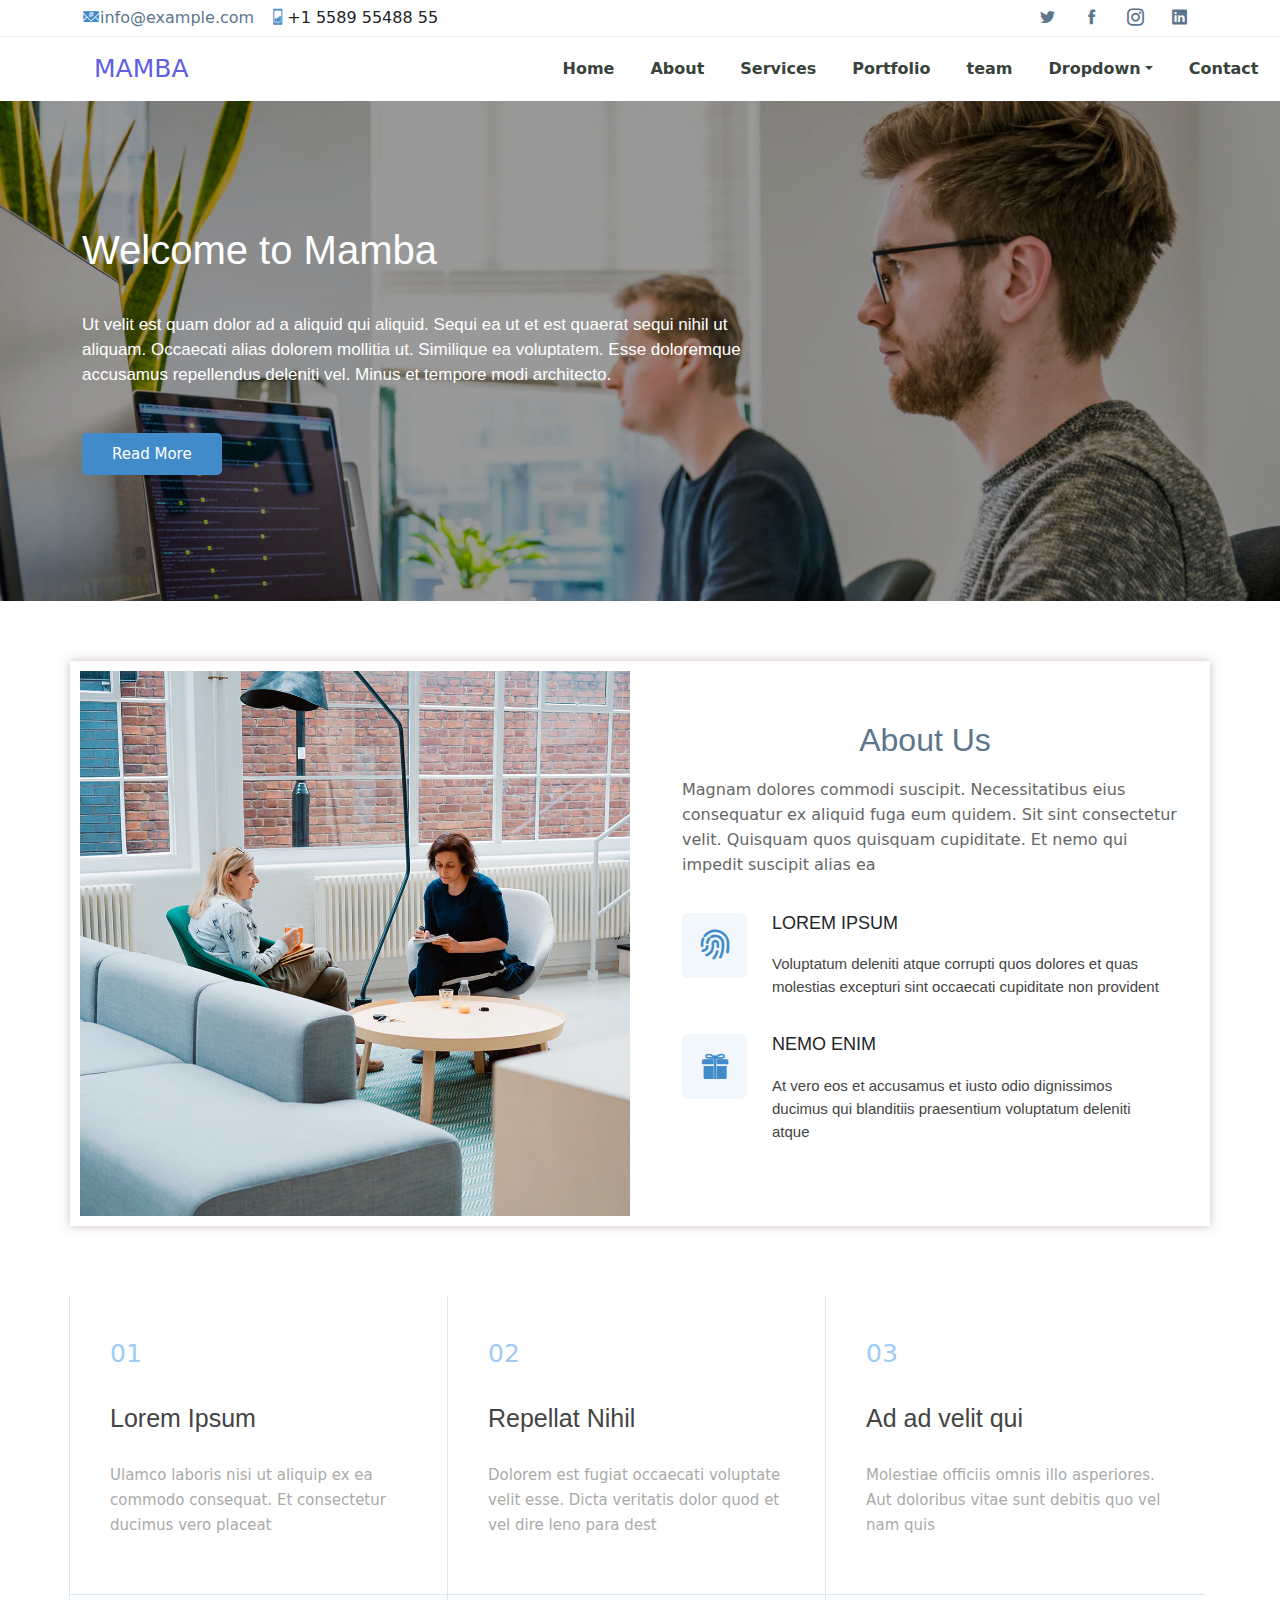
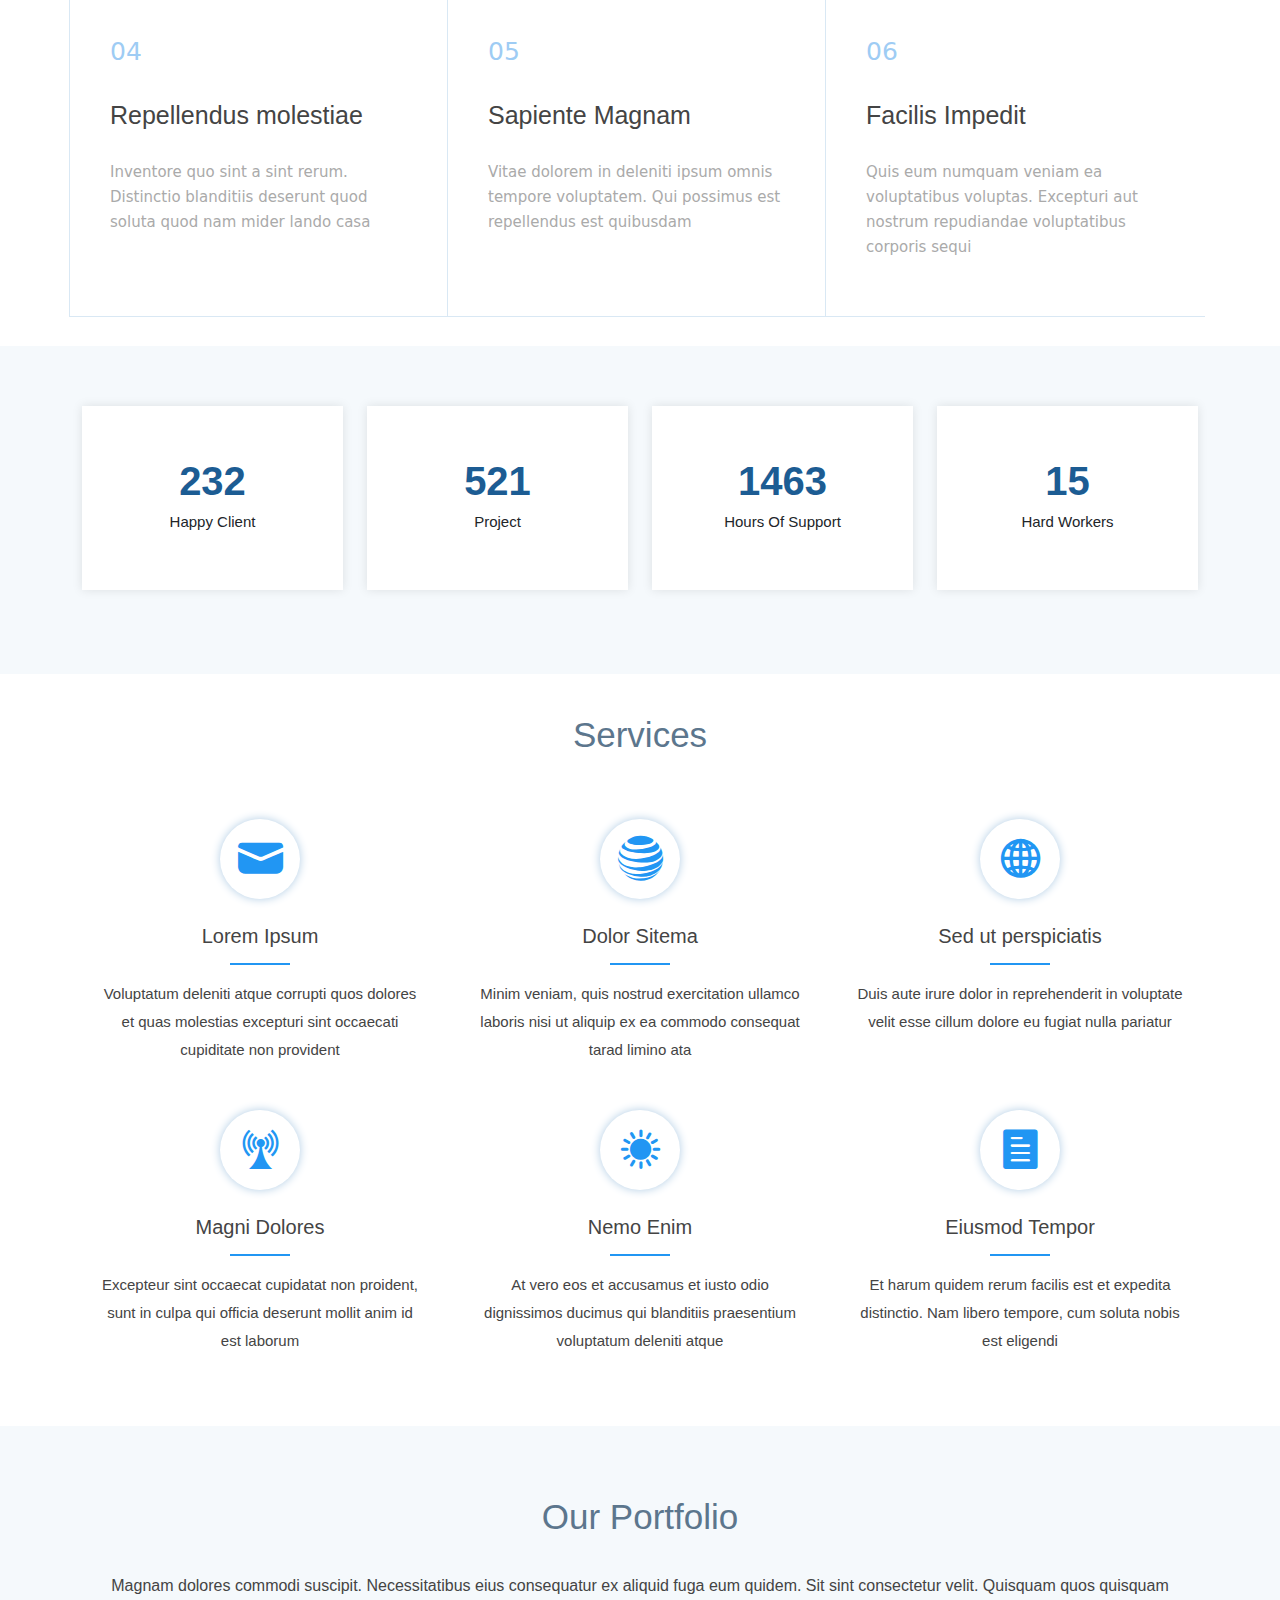
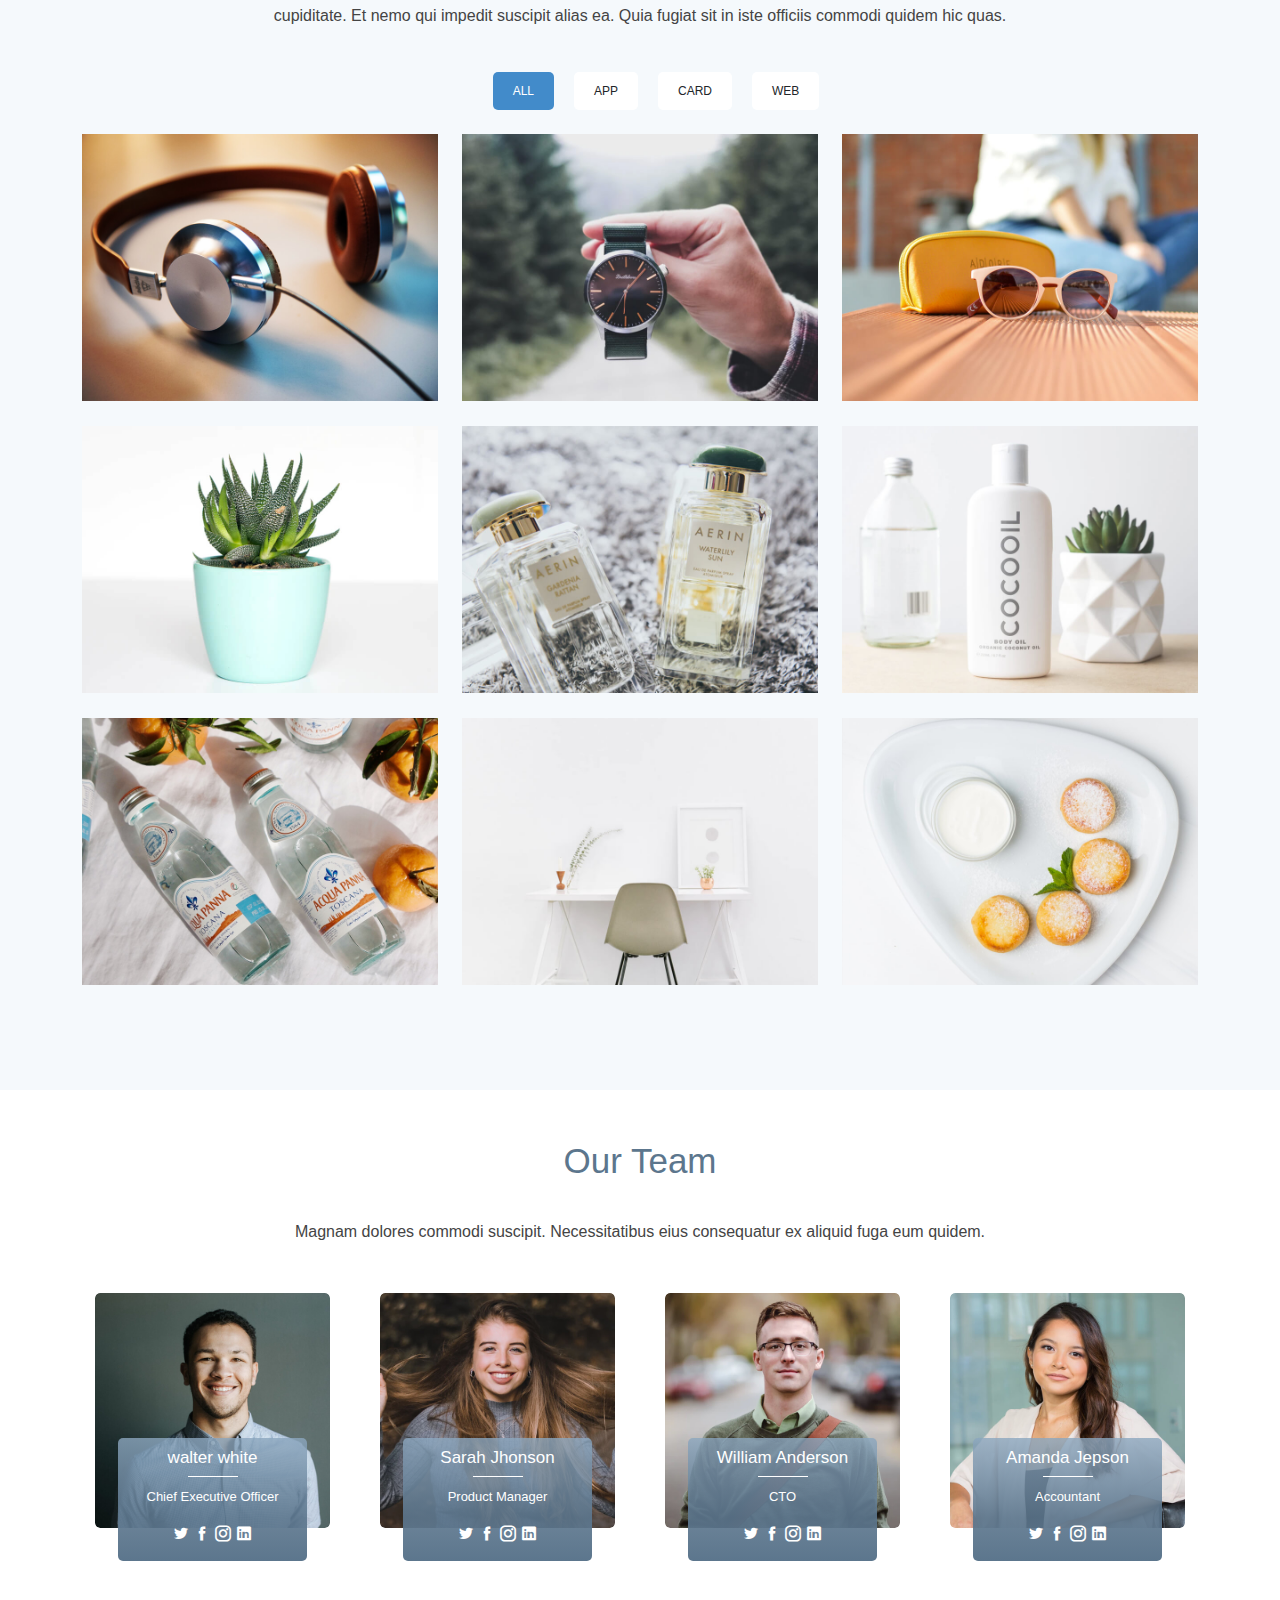
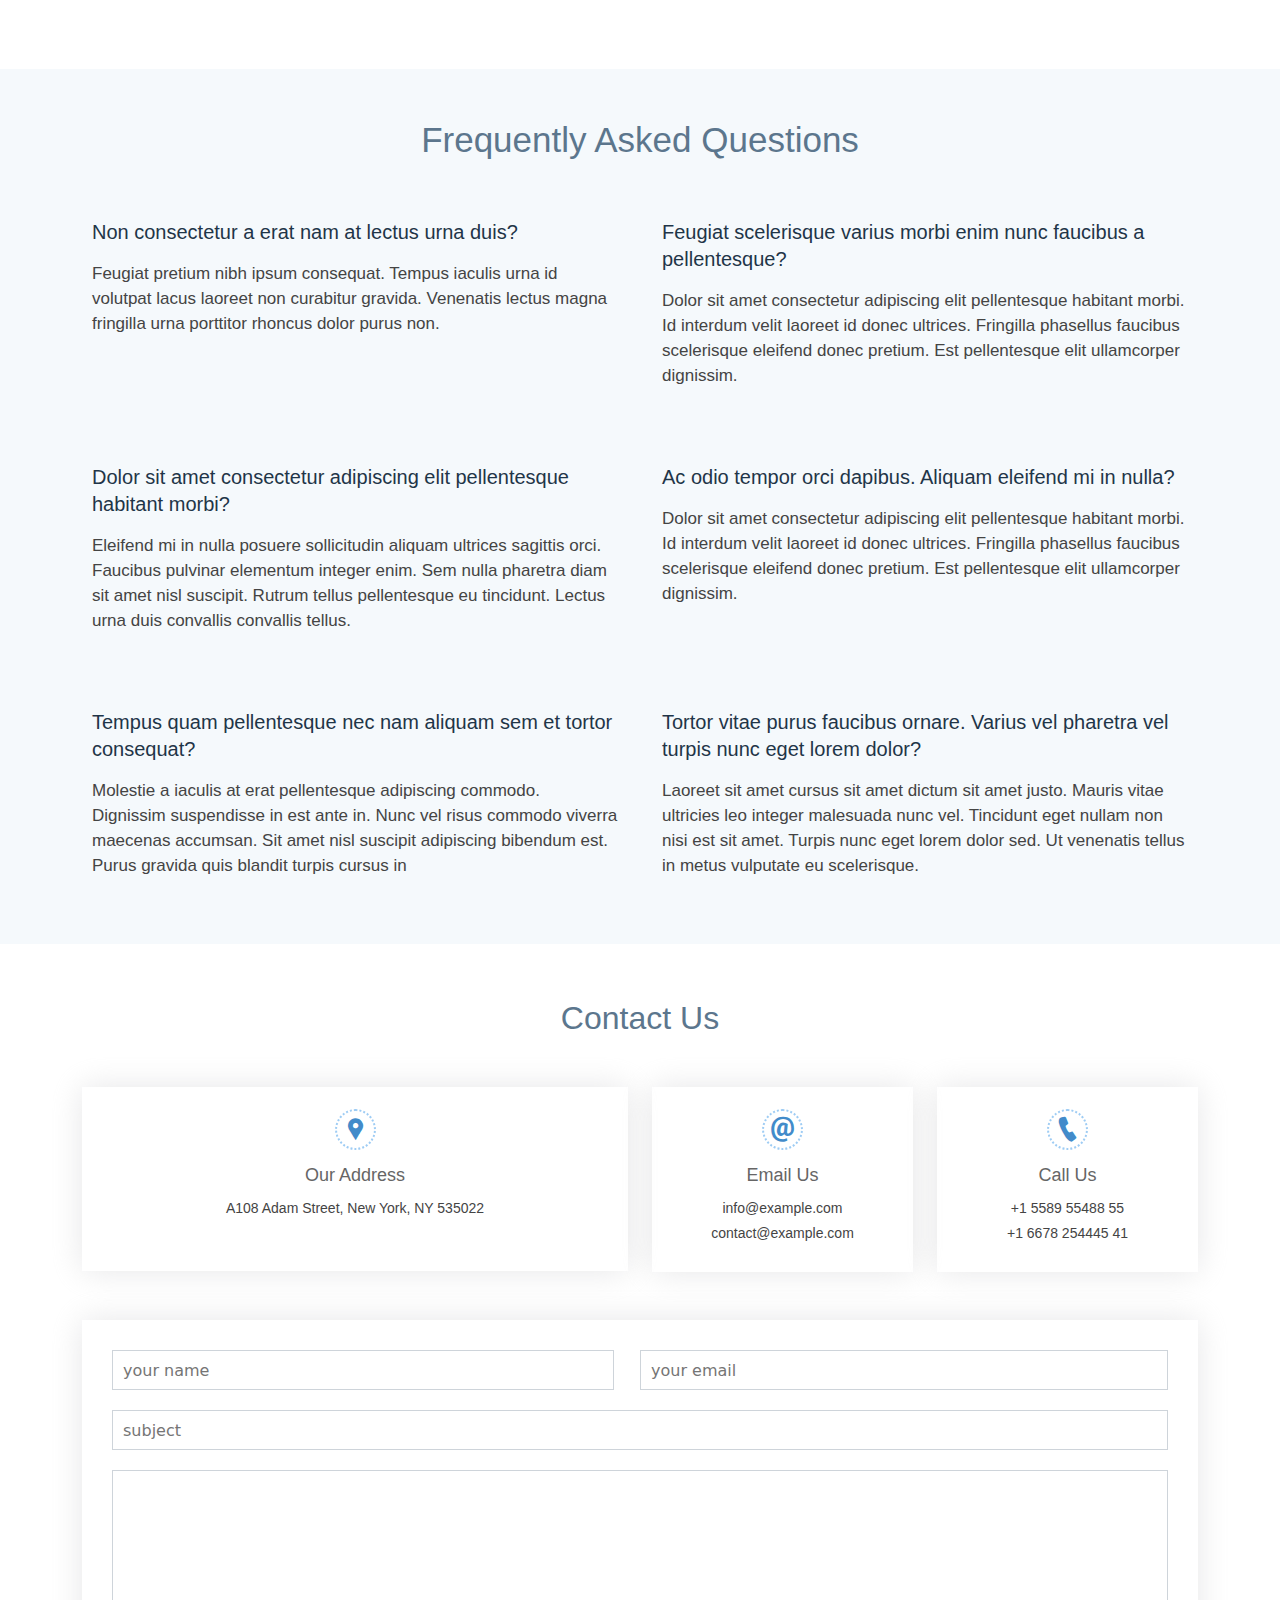
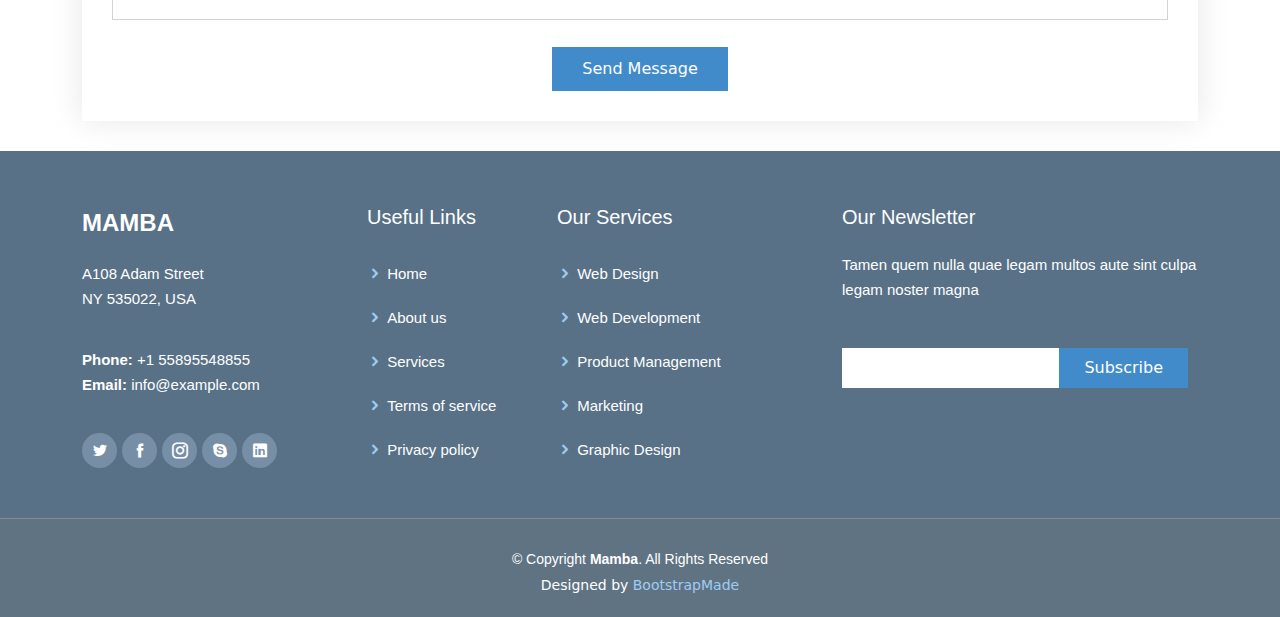
==== docs/index.html @ 55a41b71 "mamba webpage full responsive" ====
<!DOCTYPE html>
<html lang="en">
<head>
    <meta charset="UTF-8">
    <meta http-equiv="X-UA-Compatible" content="IE=edge">
    <meta name="viewport" content="width=device-width, initial-scale=1.0">
    <title>MAMBA</title>
    <link rel="stylesheet" href="css/bootstrap.min.css">
    <link rel="stylesheet" href="css/icofont.min.css">
    <link rel="stylesheet" href="css/main.css">
    <link rel="stylesheet" href="css/responsive.css">
</head>
<body>
    <!--quick-contact starts-->

<section class="quick-contact">
<div class="container">
    <div class="flex-quick-contact">
        <div class="mail-phone">
            <i class="icofont-email"></i><a href="#"> info@example.com
            </a>
            <i class="icofont-stock-mobile"></i><span>+1 5589 55488 55</span>
        </div>
        <div class="socia-contact d-none d-md-block">
            <a href="#"><i class="icofont-twitter"></i></a> 
            <a href="#"><i class="icofont-facebook"></i></a> 
            <a href="#"><i class="icofont-instagram"></i></a> 
            <a href="#"><i class="icofont-linkedin"></i></a> 
        </div>
    </div>
</div>
</section>
<!-- <section class="manu-bar">
    <div class="container">
    <div class="flex-quick-access">
            <h2>MAMBA</h2>
            <div class="quick-access-manu">
                <ul class="manu-nav">
                    <li><a href="#">Home</a></li>
                    <li><a href="#">About</a></li>
                    <li><a href="#">Services</a></li>
                    <li><a href="#">Portfolio</a></li>
                    <li><a href="#">Team</a></li>
                    <li class="dropdown"><a href="#"><span>Drop Down</span><i class="icofont-simple-down"></i></a>
                        <ul class="drop-nav">
                            <li><a href="#">Drop Down</a></li>
                            <li><a href="#">Drop Down</a></li>
                            <li><a href="#">Drop Down</a></li>
                            <li><a href="#">Drop Down</a></li>
                            <li><a href="#">Drop Down</a></li>
                        </ul>
                    </li>
                    <li><a href="#">Contact</a></li>
                </ul>
            </div>
    </div>
    </div>
    </section> -->

    <div class="quick-access">
        <div class="container">
            <nav class="navbar navbar-expand-lg navbar-light bg-white p-0">
            <div class="container-fluid logo pt-2 pb-2">
              <a class="navbar-brand active " href="#">MAMBA</a>
              <button class="navbar-toggler p-0" type="button" data-bs-toggle="collapse" data-bs-target="#navbarSupportedContent" aria-controls="navbarSupportedContent" aria-expanded="false" aria-label="Toggle navigation">
                <span class="navbar-toggler-icon"></span>
              </button>
              <div class="collapse navbar-collapse manu-list" id="navbarSupportedContent">
                <ul class="navbar-nav me-auto mb-2 mb-lg-0">
                  <li class="nav-item">
                    <a class="nav-link first" href="#">Home</a>
                  </li>
                  <li class="nav-item">
                    <a class="nav-link" href="#">About</a>
                  </li>
                  <li class="nav-item">
                    <a class="nav-link" href="#">Services</a>
                  </li>
                  <li class="nav-item">
                    <a class="nav-link" href="#">Portfolio</a>
                  </li>
                  <li class="nav-item">
                    <a class="nav-link" href="#">team</a>
                  </li>
                  <li class="nav-item dropdown drpdown"><a class="nav-link dropdown-toggle" href="#">Dropdown</a>
                    <ul class="droplink">
                      <li><a href="#">Dropdown 1</a></li>
                      <li><a href="#">Deep Dropdown</a></li>
                      <li><a href="#">Dropdown 2</a></li>
                      <li><a href="#">Dropdown 3</a></li>
                      <li><a href="#">Dropdown 4</a></li>
                    </ul>
                  </li>
                  <li class="nav-item">
                    <a class="nav-link" href="#">Contact</a>
                  </li>
                </ul>
              </div>
            </div>
          </nav>
        </div>
    </div>


    <!--quick-acess ends-->
    <!--banner starts-->

    <section class="banner">
        
            <div class="flex-banner">
                <div class="container">
                <div class="banner-details">
                    <h1>Welcome to Mamba</h1>
                    <p>Ut velit est quam dolor ad a aliquid qui aliquid. Sequi ea ut et est quaerat sequi nihil ut <br>aliquam. Occaecati alias dolorem mollitia ut. Similique ea voluptatem. Esse doloremque<br> accusamus repellendus deleniti vel. Minus et tempore modi architecto.</p>
                    <button><a href="#"></a>Read More</button>
                </div>
                
        </div>
        </div>
    </section>

    <!--banner ends-->
    <!--about-section starts-->
    <section class="about-section">
        <div class="container">
            <div class="row flex-about-section">
                <div class="col-lg-6 col-md-12 about-section-image">
                    <img class="aboutimage" src="images/about/about.jpg" alt="aboutimage">
                </div>
                <div class="col-lg-6 col-md-12 about-section-text">
                    <div class="about-text-title">
                        <h2>About Us</h2>
                        <p>Magnam dolores commodi suscipit. Necessitatibus eius consequatur ex aliquid fuga eum quidem. Sit sint consectetur velit. Quisquam quos quisquam cupiditate. Et nemo qui impedit suscipit alias ea</p>
                    </div>
                    <div class="about-list">
                       
                            <div class="about-icon">
                                <i class="icofont-finger-print"></i>
                            </div>
                        
                            <div class="about-text">
                               <h3>LOREM IPSUM</h3>
                               <p>Voluptatum deleniti atque corrupti quos dolores et quas molestias excepturi sint occaecati cupiditate non provident</p>   
                            </div>
                    </div>
                    <div class="about-list mb-5">
                        
                            <div class="about-icon">
                                <i class="icofont-gift"></i>
                            </div>  
                        
                        <div class="about-text">
                            <h3>NEMO ENIM</h3>
                            <p>At vero eos et accusamus et iusto odio dignissimos ducimus qui blanditiis praesentium voluptatum deleniti atque</p> 
                        </div>
                    </div>
                </div>
            </div>
        </div>
    </section>
    

    <!--about-section ends-->
    <!--features starts-->
    <section class="features">
        <div class="container">
            <div class="flex-features">
                <div class="row features-list-a">
                    <div class="col-lg-4 col-md-6 features-list">
                        <span>01</span>
                        <h3>Lorem Ipsum</h3>
                        <p class="features-para">Ulamco laboris nisi ut aliquip ex ea commodo consequat. Et consectetur ducimus vero placeat</p>
                    </div>
                    <div class="col-lg-4 col-md-6 features-list">
                        <span>02</span>
                        <h3>Repellat Nihil</h3>
                        <p class="features-para">Dolorem est fugiat occaecati voluptate velit esse. Dicta veritatis dolor quod et vel dire leno para dest</p>
                    </div>
                    <div class="col-lg-4 col-md-6 features-list">
                        <span>03</span>
                        <h3>Ad ad velit qui</h3>
                        <p class="features-para">Molestiae officiis omnis illo asperiores. Aut doloribus vitae sunt debitis quo vel nam quis</p>
                    </div>
                    <div class="col-lg-4 col-md-6 features-list">
                        <span>04</span>
                        <h3>Repellendus molestiae</h3>
                        <p class="features-para">Inventore quo sint a sint rerum. Distinctio blanditiis deserunt quod soluta quod nam mider lando casa</div>
                    <div class="col-lg-4 col-md-6 features-list">
                        <span>05</span>
                        <h3>Sapiente Magnam</h3>
                        <p class="features-para">Vitae dolorem in deleniti ipsum omnis tempore voluptatem. Qui possimus est repellendus est quibusdam</div>
                    <div class="col-lg-4 col-md-6 features-list">
                        <span>06</span>
                        <h3>Facilis Impedit</h3>
                        <p class="features-para">Quis eum numquam veniam ea voluptatibus voluptas. Excepturi aut nostrum repudiandae voluptatibus corporis sequi</div>
                </div>
                
                
            </div>
        </div>
    </section>
    

    <!--features ends-->
    <!--clients starts-->

    <section class="clients">
        <div class="container">
            <div class="row flex-clients">
                <div class="col-lg-3 col-md-6 mb-4 clients-list">
                    <div class="client-list1">
                        <span>232</span>
                        <p>happy client</p>
                    </div> 
                </div>
                <div class="col-lg-3 col-md-6 mb-4 clients-list">
                    <div class="client-list1">
                        <span>521</span>
                        <p>project</p>
                    </div> 
                </div>
                <div class="col-lg-3 col-md-6 mb-4 clients-list">
                    <div class="client-list1">
                        <span>1463</span>
                        <p>hours of support</p>
                    </div> 
                </div>
                <div class="col-lg-3 col-md-6 mb-4 clients-list">
                    <div class="client-list1">
                        <span>15</span>
                        <p>hard workers</p>
                    </div> 
                </div>   
            </div>
        </div>
    </section>

    <!--clients ends-->
    <!--services starts-->

    <section class="services">
        <div class="container">
            <h2>Services</h2>
                <div class="row services-sec">
                    <div class="col-lg-4 col-md-6 services-box">
                        <div class="services-content">
                            <div class="serivice-icon">
                                <i class="icofont-ui-message"></i>
                            </div>
                            <div class="serivice-text">
                                <h4>Lorem Ipsum</h4>
                                <div class="text-ul"></div>
                                <p>Voluptatum deleniti atque corrupti quos dolores et quas molestias excepturi sint occaecati cupiditate non provident</p>
                            </div>
                        </div>
                    </div>
                    <div class="col-lg-4 col-md-6 services-box">
                        <div class="services-content">
                            <div class="serivice-icon">
                                <i class="icofont-brand-att"></i>
                            </div>
                            <div class="serivice-text">
                                <h4>Dolor Sitema</h4>
                                <div class="text-ul"></div>
                                <p>Minim veniam, quis nostrud exercitation ullamco laboris nisi ut aliquip ex ea commodo consequat tarad limino ata</p>
                            </div>
                        </div>
                    </div>
                    <div class="col-lg-4 col-md-6 services-box">
                        <div class="services-content">
                            <div class="serivice-icon">
                                <i class="icofont-globe"></i>
                            </div>
                            <div class="serivice-text">
                                <h4>Sed ut perspiciatis</h4>
                                <div class="text-ul"></div>
                                <p>Duis aute irure dolor in reprehenderit in voluptate velit esse cillum dolore eu fugiat nulla pariatur</p>
                            </div>
                        </div>
                    </div>
                    <div class="col-lg-4 col-md-6 services-box">
                        <div class="services-content">
                            <div class="serivice-icon">
                                <i class="icofont-network-tower"></i>
                            </div>
                            <div class="serivice-text">
                                <h4>Magni Dolores</h4>
                                <div class="text-ul"></div>
                                <p>Excepteur sint occaecat cupidatat non proident, sunt in culpa qui officia deserunt mollit anim id est laborum</p>
                            </div>
                        </div>
                    </div>
                    <div class="col-lg-4 col-md-6 services-box">
                        <div class="services-content">
                            <div class="serivice-icon">
                                <i class="icofont-sun-alt"></i>
                            </div>
                            <div class="serivice-text">
                                <h4>Nemo Enim</h4>
                                <div class="text-ul"></div>
                                <p>At vero eos et accusamus et iusto odio dignissimos ducimus qui blanditiis praesentium voluptatum deleniti atque</p>
                            </div>
                        </div>
                    </div>
                    <div class="col-lg-4 col-md-6 services-box">
                        <div class="services-content">
                            <div class="serivice-icon">
                                <i class="icofont-page"></i>
                            </div>
                            <div class="serivice-text">
                                <h4>Eiusmod Tempor</h4>
                                <div class="text-ul"></div>
                                <p>Et harum quidem rerum facilis est et expedita distinctio. Nam libero tempore, cum soluta nobis est eligendi</p>
                            </div>
                        </div>
                    </div>
                </div>
            
        </div>
    </section>

    <!--services ends-->
    <!--portfolio starts-->

    <section class="portfolio">
        <div class="container">
            <div class="portfolio-title">
                <h2>Our Portfolio</h2>
                <p>Magnam dolores commodi suscipit. Necessitatibus eius consequatur ex aliquid fuga eum quidem. Sit sint consectetur velit. Quisquam quos quisquam cupiditate. Et nemo qui impedit suscipit alias ea. Quia fugiat sit in iste officiis commodi quidem hic quas.</p>
            </div>
            <div class="portfolio-botton mb-4">
                <ul>
                    <li class="portfolio-all"><a href="">ALL</a></li>
                    <li>APP</li>
                    <li>CARD</li>
                    <li>WEB</li>
                </ul>
            </div>
            <div class="row flex-portfolio">
                <div class="col-lg-4 col-md-6 portfolio-box">
                    <div class="portfolio-content">
                        <img src="images/portfolio/portfolio-1.jpg" alt="portfolio-image">
                        <div class="portfolio-text">
                            <div class="portfolio-first-text">
                                <h4>app</h4>
                                <p>APP</p>
                            <div class="portfolio-link">
                                <a class="portfolio-icon-1" href="#"><i class="icofont-plus"></i></a>
                                <a class="portfolio-icon-2" href="#"><i class="icofont-link"></i></a>
                            </div>
                            </div>
                            
                        </div>
                    </div>
                    
                </div>
                <div class="col-lg-4 col-md-6 portfolio-box">
                    <div class="portfolio-content">
                        <img src="images/portfolio/portfolio-2.jpg" alt="portfolio-image">
                        <div class="portfolio-text">
                            <div class="portfolio-first-text">
                                <h4>web 3</h4>
                            <p>WEB</p>
                            <div class="portfolio-link">
                                <a href="#"><i class="icofont-plus"></i></a>
                                <a href="#"><i class="icofont-link"></i></a>
                            </div>
                            </div>
                            
                        </div>
                    </div>
                    
                </div>
                <div class="col-lg-4 col-md-6 portfolio-box">
                    <div class="portfolio-content">
                        <img src="images/portfolio/portfolio-3.jpg" alt="portfolio-image">
                        <div class="portfolio-text">
                            <div class="portfolio-first-text">
                                <h4>app 2</h4>
                            <p>APP</p>
                            <div class="portfolio-link">
                                <a href="#"><i class="icofont-plus"></i></a>
                                <a href="#"><i class="icofont-link"></i></a>
                            </div>
                            </div>
                            
                        </div>
                    </div>
                    
                </div>
                <div class="col-lg-4 col-md-6 portfolio-box">
                    <div class="portfolio-content">
                        <img src="images/portfolio/portfolio-4.jpg" alt="portfolio-image">
                        <div class="portfolio-text">
                            <div class="portfolio-first-text">
                                <h4>card 2</h4>
                            <p>CART</p>
                            <div class="portfolio-link">
                                <a href="#"><i class="icofont-plus"></i></a>
                                <a href="#"><i class="icofont-link"></i></a>
                            </div>
                            </div>
                            
                        </div>
                    </div>
                    
                </div>
                <div class="col-lg-4 col-md-6 portfolio-box">
                    <div class="portfolio-content">
                        <img src="images/portfolio/portfolio-5.jpg" alt="portfolio-image">
                        <div class="portfolio-text">
                            <div class="portfolio-first-text">
                                <h4>web 2</h4>
                            <p>WEB</p>
                            <div class="portfolio-link">
                                <a href="#"><i class="icofont-plus"></i></a>
                                <a href="#"><i class="icofont-link"></i></a>
                            </div>
                            </div>
                            
                        </div>
                    </div>
                    
                </div><div class="col-lg-4 col-md-6 portfolio-box">
                    <div class="portfolio-content">
                        <img src="images/portfolio/portfolio-6.jpg" alt="portfolio-image">
                        <div class="portfolio-text">
                            <div class="portfolio-first-text">
                                <h4>app 3</h4>
                            <p>APP</p>
                            <div class="portfolio-link">
                                <a href="#"><i class="icofont-plus"></i></a>
                                <a href="#"><i class="icofont-link"></i></a>
                            </div>
                            </div>
                            
                        </div>
                    </div>
                    
                </div>
                <div class="col-lg-4 col-md-6 portfolio-box">
                    <div class="portfolio-content">
                        <img src="images/portfolio/portfolio-7.jpg" alt="portfolio-image">
                        <div class="portfolio-text">
                            <div class="portfolio-first-text">
                                <h4>card 1</h4>
                            <p>CARD</p>
                            <div class="portfolio-link">
                                <a href="#"><i class="icofont-plus"></i></a>
                                <a href="#"><i class="icofont-link"></i></a>
                            </div>
                            </div>
                            
                        </div>
                    </div>
                    
                </div>
                <div class="col-lg-4 col-md-6 portfolio-box">
                    <div class="portfolio-content">
                        <img src="images/portfolio/portfolio-8.jpg" alt="portfolio-image">
                        <div class="portfolio-text">
                            <div class="portfolio-first-text">
                                <h4>card 3</h4>
                            <p>CARD</p>
                            <div class="portfolio-link">
                                <a href="#"><i class="icofont-plus"></i></a>
                                <a href="#"><i class="icofont-link"></i></a>
                            </div>
                            </div>
                            
                        </div>
                    </div>
                    
                </div>
                <div class="col-lg-4 col-md-6 portfolio-box">
                    <div class="portfolio-content">
                        <img src="images/portfolio/portfolio-9.jpg" alt="portfolio-image">
                        <div class="portfolio-text">
                            <div class="portfolio-first-text">
                                <h4>web 3</h4>
                            <p>web</p>
                            <div class="portfolio-link">
                                <a href="#"><i class="icofont-plus"></i></a>
                                <a href="#"><i class="icofont-link"></i></a>
                            </div>
                            </div>
                            
                        </div>
                    </div>
                    
                </div>
                
            </div>
            
        </div>
    </section>

    <!--portfolio ends-->
    <!--profile's starts-->

    <section class="profile's">
        <div class="container">
            <div class="profile-title">
                <h2>Our Team</h2>
                <p>Magnam dolores commodi suscipit. Necessitatibus eius consequatur ex aliquid fuga eum quidem.</p>
            </div>
            <div class="row flex-profile">
               
                <div class="col-lg-3 col-md-6 mb-5">
                    <div class="profile-sec">
                        <div class="profile-pic">
                            <img src="images/team/team-1.jpg" alt="profile" class="team-profile">
                        </div>
                        <div class="profile-bio">
                            <h4>walter white</h4>
                            <div class="name-ul"></div>
                            <p>Chief Executive Officer</p>
                            <div class="profile-icon">
                                <a href="#"><i class="icofont-twitter"></i></a> 
                                <a href="#"><i class="icofont-facebook"></i></a> 
                                <a href="#"><i class="icofont-instagram"></i></a> 
                                <a href="#"><i class="icofont-linkedin"></i></a> 
                            </div>
                        </div>
                    </div>
                </div>
                <div class="col-lg-3 col-md-6 mb-5">
                    <div class="profile-sec">
                        <div class="profile-pic">
                            <img src="images/team/team-2.jpg" alt="profile" class="team-profile">
                        </div>
                        <div class="profile-bio">
                            <h4>Sarah Jhonson</h4>
                            <div class="name-ul"></div>
                            <p>Product Manager</p>
                            <div class="profile-icon">
                                <a href="#"><i class="icofont-twitter"></i></a> 
                                <a href="#"><i class="icofont-facebook"></i></a> 
                                <a href="#"><i class="icofont-instagram"></i></a> 
                                <a href="#"><i class="icofont-linkedin"></i></a> 
                            </div>
                        </div>
                    </div>
                </div>
                <div class="col-lg-3 col-md-6 mb-5">
                    <div class="profile-sec">
                        <div class="profile-pic">
                            <img src="images/team/team-3.jpg" alt="profile" class="team-profile">
                        </div>
                        <div class="profile-bio">
                            <h4>William Anderson</h4>
                            <div class="name-ul"></div>
                            <p>CTO</p>
                            <div class="profile-icon">
                                <a href="#"><i class="icofont-twitter"></i></a> 
                                <a href="#"><i class="icofont-facebook"></i></a> 
                                <a href="#"><i class="icofont-instagram"></i></a> 
                                <a href="#"><i class="icofont-linkedin"></i></a> 
                            </div>
                        </div>
                    </div>
                </div>
                <div class="col-lg-3 col-md-6 mb-5">
                    <div class="profile-sec">
                        <div class="profile-pic">
                            <img src="images/team/team-4.jpg" alt="profile" class="team-profile">
                        </div>
                        <div class="profile-bio">
                            <h4>Amanda Jepson</h4>
                            <div class="name-ul"></div>
                            <p>Accountant</p>
                            <div class="profile-icon">
                                <a href="#"><i class="icofont-twitter"></i></a> 
                                <a href="#"><i class="icofont-facebook"></i></a> 
                                <a href="#"><i class="icofont-instagram"></i></a> 
                                <a href="#"><i class="icofont-linkedin"></i></a> 
                            </div>
                        </div>
                    </div>
                </div>
            </div>
        </div>
    </section>

    <!--profile's ends-->
    <!--faq's starts-->

    <section class="faq-section">
        <div class="container">
                <div class="faq-title">
                    <h2>Frequently Asked Questions</h2>
                </div>
            <div class="row">
                <div class="col-lg-6">
                    <div class="faq-sec">
                        <h4>Non consectetur a erat nam at lectus urna duis?</h4>
                        <p>Feugiat pretium nibh ipsum consequat. Tempus iaculis urna id volutpat lacus laoreet non curabitur gravida. Venenatis lectus magna fringilla urna porttitor rhoncus dolor purus non.</p>
                    </div>
                </div>
                <div class="col-lg-6">
                    <div class="faq-sec">
                        <h4>Feugiat scelerisque varius morbi enim nunc faucibus a pellentesque?</h4>
                        <p>Dolor sit amet consectetur adipiscing elit pellentesque habitant morbi. Id interdum velit laoreet id donec ultrices. Fringilla phasellus faucibus scelerisque eleifend donec pretium. Est pellentesque elit ullamcorper dignissim.</p>
                    </div>
                </div>
                <div class="col-lg-6">
                    <div class="faq-sec">
                        <h4>Dolor sit amet consectetur adipiscing elit pellentesque habitant morbi?</h4>
                        <p>Eleifend mi in nulla posuere sollicitudin aliquam ultrices sagittis orci. Faucibus pulvinar elementum integer enim. Sem nulla pharetra diam sit amet nisl suscipit. Rutrum tellus pellentesque eu tincidunt. Lectus urna duis convallis convallis tellus.</p>
                    </div>
                </div>
                <div class="col-lg-6">
                    <div class="faq-sec">
                        <h4>Ac odio tempor orci dapibus. Aliquam eleifend mi in nulla?</h4>
                        <p>Dolor sit amet consectetur adipiscing elit pellentesque habitant morbi. Id interdum velit laoreet id donec ultrices. Fringilla phasellus faucibus scelerisque eleifend donec pretium. Est pellentesque elit ullamcorper dignissim.</p>
                    </div>
                </div>
                <div class="col-lg-6">
                    <div class="faq-sec">
                        <h4>Tempus quam pellentesque nec nam aliquam sem et tortor consequat?</h4>
                        <p>Molestie a iaculis at erat pellentesque adipiscing commodo. Dignissim suspendisse in est ante in. Nunc vel risus commodo viverra maecenas accumsan. Sit amet nisl suscipit adipiscing bibendum est. Purus gravida quis blandit turpis cursus in</p>
                    </div>
                </div>
                <div class="col-lg-6">
                    <div class="faq-sec">
                        <h4>Tortor vitae purus faucibus ornare. Varius vel pharetra vel turpis nunc eget lorem dolor?</h4>
                        <p>Laoreet sit amet cursus sit amet dictum sit amet justo. Mauris vitae ultricies leo integer malesuada nunc vel. Tincidunt eget nullam non nisi est sit amet. Turpis nunc eget lorem dolor sed. Ut venenatis tellus in metus vulputate eu scelerisque.</p>
                    </div>
                </div>
            </div>
        </div>
    </section>

    <!--faq's ends-->
    <!--contact-us starts-->

    <section class="contact-us">
        <div class="container">
                <div class="contact-title">
                    Contact Us
                </div>
            <div class="row flex-contact-us">
                <div class="col-lg-6 mb-5">
                    <div class="address-box-first">
                        <i class="icofont-google-map"></i>
                        <h4>Our Address</h4>
                        <p>A108 Adam Street, New York, NY 535022</p>
                    </div>
                </div>
                <div class="col-lg-3 mb-5">
                    <div class="address-box-content">
                        <i class="icofont-ui-email"></i>
                        <h4>Email Us</h4>
                        <p>info@example.com<br>
                            contact@example.com</p>
                    </div>
                </div>
                <div class="col-lg-3 mb-5">
                    <div class="address-box-content">
                        <i class="icofont-ui-call"></i>
                        <h4>Call Us</h4>
                        <p>+1 5589 55488 55 <br>
                            +1 6678 254445 41</p>
                    </div>
                </div>
            </div>
        </div>
    </section>
    <section class="form">
        <div class="container">
            <div class="flex-form">
                <form class="form-sec">
                    <div class="from-group type50">
                        <input class="user-input" type="text"  placeholder="your name">
                    </div>
                    <div class="from-group type50">
                        <input class="user-input" type="email"  placeholder="your email">
                    </div>
                    <div class="from-group type100">
                        <input class="user-input" type="text"  placeholder="subject">
                    </div>
                    <div class="from-group type100">
                        <textarea class="user-input" rows="8" name="message" placeholder="message">
                        </textarea>
                    </div>
                    <div class="from-button">
                        <button type="button1">Send Message</button>
                    </div>
                </form>
            </div>
        </div>
    </section>

    <!--contact-us ends-->
    <!--footer starts-->

    <footer class="footer">
        <div class="container">
            <div class="row flex-footer">
                <div class="col-lg-3 col-md-6 mt-4 footer-list">
                    <div class="footer-contact">
                        <a href="#" class="footer-logo">MAMBA</a>
                        <p>A108 Adam Street<br>
                            NY 535022, USA</p>
                        <p><strong>Phone:</strong> +1 55895548855<br>
                           <strong>Email:</strong> info@example.com</p>
                        <div class="footer-social-link">
                        <a href="#"><i class="icofont-twitter"></i></a>
                        <a href="#"><i class="icofont-facebook"></i></a>
                        <a href="#"><i class="icofont-instagram"></i></a>
                        <a href="#"><i class="icofont-skype"></i></a>
                        <a href="#"><i class="icofont-linkedin"></i></a>
                        </div>
                    </div>
                </div>
                <div class="col-lg-2 col-md-6 mt-4 footer-list">
                    <div class="footer-links">
                        <h4>Useful Links</h4>
                        <ul>
                            <li><i class="icofont-rounded-right"></i><a href="#"> Home</a></li>
                            <li><i class="icofont-rounded-right"></i><a href="#"> About us</a></li>
                            <li><i class="icofont-rounded-right"></i><a href="#"> Services</a></li>
                            <li><i class="icofont-rounded-right"></i><a href="#"> Terms of service</a></li>
                            <li><i class="icofont-rounded-right"></i><a href="#"> Privacy policy</a></li>
                        </ul>
                    </div>
                </div>
                <div class="col-lg-3 col-md-6 mt-4 footer-list">
                    
                        <h4>Our Services</h4>
                        <ul>
                            <li><i class="icofont-rounded-right"></i><a href="#"> Web Design</a></li>
                            <li><i class="icofont-rounded-right"></i><a href="#"> Web Development</a></li>
                            <li><i class="icofont-rounded-right"></i><a href="#"> Product Management</a></li>
                            <li><i class="icofont-rounded-right"></i><a href="#"> Marketing</a></li>
                            <li><i class="icofont-rounded-right"></i><a href="#"> Graphic Design</a></li>
                        </ul>
                    
                </div>
                <div class="col-lg-4 col-md-6 mt-4 footer-list footer-newsletter">
                    <h4>Our Newsletter</h4>
                    <p>Tamen quem nulla quae legam multos aute sint culpa legam noster magna</p>
                    <form class="footer-form">
                        <input class="footer-email" type="email" name="email" >
                        <input class="footer-submit" type="submit" value="Subscribe">
                    </form>
                </div>
            </div>
        </div>
    </footer>

    <!--footer ends-->
    <!--legel starts-->

    <section class="legel">
        <div class="container">
            <div class="flex-legel">
                <p>© Copyright <strong>Mamba</strong>. All Rights Reserved</p>
                <span>Designed by <a href="#">BootstrapMade</a>
                </span>
            </div>
        </div>
    </section>

    <!--legel ends-->
    
<script src="js/bootstrap.bundle.min.js"></script>
    
</body>
</html>
---- docs/css/main.css ----
*{
    margin: 0;
    padding: 0;
    box-sizing: border-box;
}
.quick-contact{
    border-bottom: 1px solid rgb(0 0 0 / 6%);
    background: #ffffff;
}
.flex-quick-contact{
    display: flex;
    justify-content: space-between;
}
.flex-quick-access{
    display: flex;
    justify-content: space-between;
}
.flex-quick-contact a{
    display: inline-block;
    text-decoration: none;
    padding: 6px 0;
    color: #5c768d;
    margin-right: 10px;
}
.mail-phone i{
    color: #428bca;
    font-size: 18px;
}
.socia-contact i{
    font-size: 17px;
}
.socia-contact a{
    margin-left: 12px;
}
.flex-quick-contact a:hover{
    color: #428bca;
}

/* -------nav sec------------ */

/* .flex-quick-access h2{
    text-decoration: none;
    font-size: 22px;
    padding-top: 10px;
    color: #444;
    font-family: "Open Sans", sans-serif;
}
.quick-access-manu > .manu-nav > li{
    display: inline;

}
.quick-access-manu .manu-nav a{
    display: inline-block;
    text-decoration: none;
    text-align: center;
   padding: 15px 0 15px 30px;
    font-size: 18px;
    color: #444;
}
.dropdown{
    position: relative;
}
.dropdown .drop-nav{
    display: block;
    position: absolute;
    left: 0;
    top: 100%;
    opacity: 0;
}
.dropdown > ul >li{
    display: block;
}  */

.quick-access{
	background: #ffffff;
}
.logo > a{
	font-size:25px;
	font-weight: lighter;
	color: #605ee2;
}
.manu-list > ul > li{
    padding-left: 20px;
}
.str-btn{
    text-decoration: none;
    padding: 7px 20px;
    background: #5fcf80;
    color: #ffffff;
    border-radius: 50px;
}
.str-btn:hover{
    color: #ffffff;
}
.manu-list ul li{
    list-style: none;
}
.manu-list ul li a:hover{
	color: #605ee2;
}
.manu-list ul li a{
    text-decoration: none;
    color: #37423b;
    font-weight: 600;
    transition: all 0.5s ease;
}
.drpdown{
    position: relative;
}
.drpdown .droplink{
    position: absolute;
    top: 35px;
    left: 0;
    width: 180px;
    background-color: #ffffff;
    opacity: 0;
    visibility: hidden;
    box-shadow: 0 0 5px rgba(46, 35, 35, 0.568);
    border-radius: 5px;
	z-index: 5;
}
.drpdown ul{
    padding-bottom: 10px;
}
.drpdown ul li{
    padding-top: 10px;
}
.drpdown:hover .droplink{
    opacity: 1;
    visibility: visible;
}

/* ----------nav sec ends----- */
.flex-banner{
    position: relative;
    display: flex;
    align-items: center;
    height: 500px;
    background-image: url(../images/slide/slide-1.jpg);
    width: 100%;
    background-size: cover;
    background-repeat: no-repeat;
    background-position: center 0;
}
.flex-banner:after{
    content: "";
    position: absolute;
    left: 0;
    top: 0;
    width: 100%;
    height: 100%;
    background-color: rgba(0, 0, 0, 0.40);
}
.banner-details{
    position: relative;
    z-index: 1;
}
.banner-details h1{
    display: flex;   
    color: #fff;
    font-size: 40px;
    font-family: "Open Sans", sans-serif;
}
.banner-details p{
    color: #fff;
    padding-top: 30px;
    line-height: 25px;
    font-size: 17px;
    font-family: "Open Sans", sans-serif;
}
.banner-details button{
   background-color: #428bca;
    padding: 10px 30px;
    color: #fff;
    border: 0;
    border-radius: 5px;
    font-size: 15px;
    margin-top: 30px;
}
.banner-details button:hover{
    background-color: #1c5c93;
}


/* ------------about section start----------- */

.about-section{
    padding-bottom: 30px;
    padding-top: 60px;
}
.flex-about-section{
    display: flex;
    box-shadow: 0 0 10px rgb(206, 191, 191);
}
.about-section-image{
    padding: 10px;
}
.aboutimage{
    width: 100%;
}
.about-text-title{
    text-align: center;
    padding-top: 60px;
}
.about-text-title h2{
    color: #5c768d;
    font-family: "raleway", sans-serif;
    font-size: 32px;
    padding-bottom: 10px;
}
.about-text-title p{
    color: #666;
    font-size: 16px;
    text-align: left;
    padding-left: 30px;
    padding-right: 15px;
    line-height: 25px;
}
.about-list{
    display: flex;
    padding-top: 20px;
    padding-left: 30px;
}
.about-icon{
    width: 20%;
    display: flex;
    justify-content: center;
    align-items: center;
    font-size: 30px;
    color: #428bca;
    background-color: #f1f7fb;
    width: 65px;
    height: 65px;
    border-radius: 6px;
    transition: all 0.6s ease;
}
.about-icon:hover {
    background-color: #2196f3;
    color: #fff;
}

.about-text{
    width: 80%;
    padding-left: 25px;
}
.about-text h3{
    font-size: 18px;
    padding-bottom: 10px;
    font-family:  "Raleway", sans-serif;
    
}
.about-text p{
    line-height: 23px;
    font-size: 15px;
    color: #444;
    font-family: "Open Sans", sans-serif;
}







/* ---------------------about section ends---------- */
/* -------features section starts------------------ */

.features-list{
    padding: 40px;
    border-left: solid 1px #d9e8f4;
    border-bottom: solid 1px #d9e8f4;
    margin: -1px;
}
.features-para{
    font-family: "Segoe UI", system-ui, -apple-system, BlinkMacSystemFont, 'Segoe UI', Roboto, Oxygen, Ubuntu, Cantarell, 'Open Sans', 'Helvetica Neue', sans-serif;
    font-size: 15px;
    line-height: 25px;
    color: #aaaaaa;
}
.flex-features span{
    font-size: 25px;
    color: #9eccf4;
}
.flex-features{
    padding-top: 40px;
    padding-bottom: 30px;  
}
.flex-features h3{
    font-family:  "Raleway", sans-serif;
    color: #444;
    font-size: 25px;
    margin: 30px 0;
}

/* ---------------features sec ends--------------------- */

/* ---------------clients sec starts--------------------- */


.clients{
    background-color: #f5f9fc;
    padding-top: 60px;
    padding-bottom: 60px;
}
/* .clients-list{
    padding-left: 15px;
    padding-right: 15px;
} */
.client-list1{
    background-color: white;
    text-align: center;
    padding-top: 45px;
    padding-bottom: 20px;
    box-shadow: 0 0 10px rgb(0 0 0 / 10%) ;
}
.client-list1 span{
    font-size: 40px;
    font-weight: 700;
    color: #1c5c93;
    font-family: "Open Sans", sans-serif;
    
}
.client-list1 p{
    font-size: 15px;
    font-family: "Raleway", sans-serif;
    text-transform: capitalize;
    padding-bottom: 20px;
}

/* --------------clients sec ends---------------------- */

/* --------------services sec starts---------------------- */


.services{
    padding-top: 40px;
    padding-bottom: 40px;
}
.services h2{
    display: flex;
    justify-content: center;
    font-size: 35px;
    font-family: "Raleway", sans-serif;
    color: #5c768d;
    padding-bottom: 40px;
}
/* .services-sec{
    display: flex;
    flex-wrap: wrap;
} */
/* .services-sec .services-box{
    width: 33.33%;
    
} */
.services-content{
    padding-top: 20px;
    padding: 15px;
}
.services-content .serivice-icon {
    display: flex; 
    justify-content: center;
    align-items: center;
    border-radius: 100%; 
    background-color: #fff;
    box-shadow: 0 0 10px #b0cce4;
    width: 80px;
    height: 80px;
    text-align: center;
    margin: 0 auto 25px;
    transition: all 0.5s ease;
}
.serivice-icon{
    font-size: 45px;
    color: #2196f3;
}
.serivice-text{
    text-align: center;
}
.text-ul{
    width: 60px;
    height: 2px;
    background-color: #2196f3;
    margin: 15px auto;
}
.serivice-text h4{
    font-family: "Raleway", sans-serif;
    font-size: 20px;
    color: #444;
}
.serivice-text p{
    font-family: "Open Sans", sans-serif;
    line-height: 28px;
    color: #444;
    font-size: 15px;
}
.services-box:hover .services-content .serivice-icon{
    box-shadow: 0 0 20px #428bca;
} 

/* -------------services sec ends----------------------- */

/* about section icon insert................ */






/* ........about section icon completed */


/* portfolio section start............ */

.portfolio{
    background-color: #f5f9fc;
}
.portfolio-title h2{
    display: flex;
    justify-content: center;
    font-size: 35px;
    color: #5c768d;
    font-family: "Open Sans", sans-serif;
    padding-top: 70px;
    padding-bottom: 25px;
}

.portfolio-title p{
    display: flex;
    justify-content: center;
    font-family: "Open Sans", sans-serif;
    color: #444;
    font-size: 16px;
    line-height: 30px;
    text-align: center;
    padding-bottom: 25px;
}
.flex-portfolio{
    padding-bottom: 80px;
}
.portfolio-content{
    display: flex;
    position: relative;
    overflow: hidden;
    margin-bottom: 25px;
}
.portfolio-content img{
    display: block;
    width: 100%;
    height: auto;
    transition: all 0.5s ease;
   
}
.portfolio-text{
    position: absolute;
    top: 0;
    left: 0;
    width: 100%;
    height: 100%;
    background-color: rgba(31, 53, 72, 0.6);
    display: flex;
    justify-content: center;
    align-items: center;
    opacity: 0;
    transition: all 0.5s ease; 
}
.portfolio-first-text{
    transform: translateY(-20px);
    transition: all 0.5s ease; 
}
.portfolio-content:hover .portfolio-first-text{
    transform: translateY(0px);
    opacity: 1;
}


.portfolio-first-text h4{ 
    font-size: 22px;
    display: flex;
    color: #fff;
    font-family: "Open Sans", sans-serif ;
    text-align: center;
    justify-content: center;
    margin-bottom: 5px;
}
.portfolio-first-text p{
    display: flex; 
    justify-content: center;
    font-size: 14px;
    color: rgb(255, 255, 255);
    font-family: "Open Sans", sans-serif ;
    text-align: center;
    margin-bottom: 17px;
    margin-top: 15px;
}

.portfolio-link{
    display: flex;
    justify-content: center;
    margin-top: 5px;
}

.portfolio-link a{
    text-decoration: none;
    color: rgb(117, 68, 68);
    display: block;
    justify-content: center;
    text-align: center;
    margin-left: 5px;
    margin-right: 5px;
    width: 35px;
    height: 35px;
    border-radius: 100%;
    background-color: rgb(255, 255, 255);
    line-height: 35px;
    align-items: center;
    transition: all 0.5s ease;
    font-size: 18px;
}
.portfolio-content:hover .portfolio-text{
    opacity: 1;
}
.portfolio-content:hover img{
    transform: scale(1.1);
}
.portfolio-link a:hover {
    background-color: blueviolet;
    color: #fff;
}


/* -------------fortfolio sec ends----------------------- */

/* -------------our team section start------------------ */

.profile-title h2{
    font-size: 35px;
    color: #5c768d;
    display: flex;
    justify-content: center;
    font-family: "Raleway", sans-serif,"Open Sans", sans-serif;
    padding-top: 50px;
    padding-bottom: 30px;
}
.profile-title p{
    display: flex;
    justify-content: center;
    font-family: "Open Sans", sans-serif;
    color: #444;
    padding-bottom: 20px;
}
.portfolio-botton ul{
    display: flex;
    justify-content: center;
}
.portfolio-botton ul li a{
    text-decoration: none;
    color: #fff;
}
.portfolio-botton ul li{
    display: inline-block;
    margin: 0 10px;
    padding: 10px 20px;
    background-color: #fff;
    font-size: 12px;
    font-family: "Open Sans", sans-serif;
    cursor: pointer;
    border-radius: 5px;
    transition: all 0.5s ease;
}
.portfolio-botton .portfolio-all{
    background-color: #428bca;
    color: #fff;
}
.portfolio-botton ul li:hover {
    background-color: #428bca;
    color: #fff;
}

.flex-profile{
    padding-bottom: 80px;
}
.profile-sec{
    position: relative;
    padding: 13px;
   
}
.profile-sec:hover .profile-pic img{
    transform: scale(1.1);
}
.profile-pic{
    overflow: hidden;
    border-radius: 5px;
    text-align: center;
}
.team-profile{
    width: 100%;
    height: auto;
}
.profile-pic img{
    transition: all 0.5s ease;
    border-radius: 5px;
    
}
.profile-bio{
    position: absolute;
    left: 36px;
    right: 36px;
    bottom: -20px;  
    background: linear-gradient(360deg, rgb(92, 118, 141) 0%, rgba(92, 118, 141, 0.9) 35%, rgba(140, 167, 191, 0.8) 100%);
    display: inline-block;
    text-align: center;
    border-radius: 5px;
    padding-bottom: 15px;
    padding-top: 10px;
}

.profile-bio h4{
    font-size: 17px;
    font-family: "Raleway", sans-serif;
    color: #fff;
}
.profile-bio .name-ul{
    width: 50px;
    height: 1px;
    background-color: #fff;
    margin: 5px auto;
}
.profile-bio p {
    color: #fff;
    font-size: 13px;
    font-family: "Open Sans", sans-serif;
    margin-top: 10px;
    margin-bottom: 15px;
}
.profile-icon a{
    text-decoration: none;
    color: #fff;
    transition: all 0.5s ease;
}
.profile-icon a:hover{
    color: #87a5be;
}

/* --------our team sec ends------------------------ */


/* ------------faq sec start---------------------- */

.faq-section{
    background-color: #f5f9fc;
}


.faq-title h2{
    font-size: 35px;
    padding-top: 50px;
    padding-bottom: 40px;
    display: flex;
    justify-content: center;
    color: #5c768d;
    font-family: "Raleway", sans-serif,"Open Sans", sans-serif;
}
.faq-sec{
    padding: 10px;
    margin-bottom: 40px;
}
.faq-sec h4{
    display: flex;
    font-size: 20px;
    font-family: "Open Sans", sans-serif,"Raleway", sans-serif;
    color: #1f3548;
    line-height: 27px;
    margin-bottom: 15px;
}
.faq-sec p{
    font-size: 17px;
    font-family: "Open Sans", sans-serif;
    line-height: 25px;
    color: #444;
}

/* ---------------faq sec ends--------------------- */

/* --------------contact us starts---------------------- */


.contact-title{
    display: flex;
    justify-content: center;
    font-size: 32px;
    color: #5c768d;
    font-family: "Raleway", sans-serif,"Open Sans", sans-serif;
    padding-top: 50px;
    padding-bottom: 25px;
}
.address-box-first{
    display: block;
    justify-content: center;
    text-align: center;
    box-shadow: 0 0 30px rgb(214 215 216 / 60%);
    padding-top: 30px;
    padding-bottom: 34px;
}
.address-box-first i{
    font-size: 25px;
    color: #428bca;
    border: 2px dotted #9eccf4;
    border-radius: 100%;
    padding: 6px;
}
.address-box-first h4{
    font-size: 18px;
    color: #666;
    font-family: "Raleway", sans-serif;
    margin-top: 20px;
}
.address-box-first p{
    line-height: 25px;
    margin-top: 10px;
    font-size: 14px;
    font-family: "Open Sans", sans-serif;
    color: #444;
}
.address-box-content{
    display: block;
    justify-content: center;
    text-align: center;
    box-shadow: 0 0 30px rgb(214 215 216 / 60%);
    padding-top: 30px;
    padding-bottom: 10px;
}
.address-box-content i{
    font-size: 25px;
    color: #428bca;
    border: 2px dotted #9eccf4;
    border-radius: 100%;
    padding: 6px;
}
.address-box-content h4{ 
    font-size: 18px;
    color: #666;
    font-family: "Raleway", sans-serif;
    margin-top: 20px;
}
.address-box-content p{
    line-height: 25px;
    margin-top: 10px;
    font-size: 14px;
    font-family: "Open Sans", sans-serif;
    color: #444;
}
.email-box p{
    margin-bottom: 0;
} 
.call-box p{
    margin-bottom: 0;
}
.address-box p{
    padding-bottom: 25px;
}
.flex-contact-us{
    padding-top: 20px;
}

/* -------form section------ */


.flex-form{
    box-shadow: 0 0 30px rgb(214 215 216 / 60%);
    margin-bottom: 30px;
}
.form-sec{
    display: flex;
    flex-wrap: wrap;
    padding: 30px;
}
.type50{
    width: 50%;
}
.type100{
    width: 100%;
}
.user-input{
    width: 100%;
    height: 40px;
    padding: 10px;
    border: solid 1px #ced4da;
}
.user-input:focus{
    outline: 0;
    border: solid 1px #0d6efd;
}
.from-group{
    margin-bottom: 20px;
}
.from-group:first-child .user-input{
    width: 95%;
}
.from-group textarea {
    height: 150px;
    resize: none;
}
.from-button{
    width: 100%;
    display: flex;
    justify-content: center;
}
.from-button button{
    padding: 10px 30px;
    font-size: 16px;
    background-color: #428bca;
    border: 0;
    color: #fff;
}



/* -----------footer section pratice------- */


.footer{
    background-color: #587187;
    padding: 30px 0;
}
.footer-list .footer-logo{
    text-decoration: none;
    font-size: 24px;
    font-weight: bold;
    color: #fff;
    font-family: "Raleway", sans-serif;
}
.footer-contact p{
    font-size: 15px;
    line-height: 25px;
    padding-top: 20px;
    color: #fff;
    font-family: "Open Sans", sans-serif;
}
.footer-social-link a{
    display: inline-block;
    text-decoration: none;
    text-align: center;
    color: #fff; 
    margin-top: 20px;
    width: 35px;
    height: 35px;
    border-radius: 100%;
    line-height: 35px;
    background-color: #768fa6;
    transition: all 0.5s ease;    
}
.footer-social-link a:hover{
    background-color: #428bca;
}
.footer-list h4{
    color: #fff;
    font-size: 20px;
    padding-bottom: 15px;
    font-family: "Raleway", sans-serif;
}
.footer-list ul{
    list-style: none;
    padding: 0;
}
.footer-list ul li a{
    text-decoration: none;
    font-size: 15px;
    color: #fff;
    font-family: "Open Sans", sans-serif;
    transition: all 0.5s ease; 
}
.footer-list ul li{
    padding: 10px 0;
}
.footer-list ul li i{
    font-size: 16px;
    color: #9eccf4;
}
.footer-list ul li a:hover{
    color: #9eccf4;
}
.footer-newsletter p{
    font-size: 15px;
    line-height: 25px;
    color: #fff;
    font-family: "Open Sans", sans-serif;
}
.footer-form{
    display: flex;
    padding-top: 30px;
    padding-right: 10px;
}
.footer-email{
    width: 100%;
    padding:0 35px;
    height: 40px;
    border: 0;
}
.footer-submit{
    padding: 0 25px;
    background-color: #428bca;
    color: #fff;
    font-size: 16px;
    border: 0;
}
.flex-legel{
    text-align: center;
    padding-top: 30px;
    padding-bottom: 20px;
}
.legel{
    background-color: #607383;
    border-top: 1px solid rgb(138, 141, 143);
}
.legel a{
    text-decoration: none;
    color: #9eccf4;
}
.legel p{
    color: #fff;
    font-family: "Open Sans", sans-serif;
    font-size: 14px;
    margin-bottom: 3px;
}
.legel span{
    font-size: 14px;
    color: #ffffff;
}
---- docs/css/responsive.css ----
@media (max-width: 767px){

.manu-list{
    text-align: center;
    padding: 0;
}
.drpdown .droplink{
    position: absolute;
    top: 35px;
    left: 0;
    width: 180px;
    background-color: #ffffff;
    opacity: 0;
    visibility: hidden;
    box-shadow: 0 0 5px rgba(46, 35, 35, 0.568);
    border-radius: 5px;
	z-index: 5;
    text-align: initial;
}
.about-list {
    display: flex;
    padding-top: 20px;
    padding-left: 10px;
}
.type50{
    width: 100%;
}
.from-group:first-child .user-input{
    width: 100%;
}

}
@media (max-width: 991px){

    .manu-list{
        text-align: center;
        padding: 0;
    }
    .drpdown .droplink{
        position: absolute;
        top: 35px;
        left: 100px;
        width: 180px;
        background-color: #ffffff;
        opacity: 0;
        visibility: hidden;
        box-shadow: 0 0 5px rgba(46, 35, 35, 0.568);
        border-radius: 5px;
        z-index: 5;
        text-align: initial;
    }
    
}
@media (min-width: 992px){
    .logo > a{
        padding-right: 155px;
    }
    
}
@media (min-width: 1200px){
    .logo > a{
        padding-right: 330px;
    }
    
}
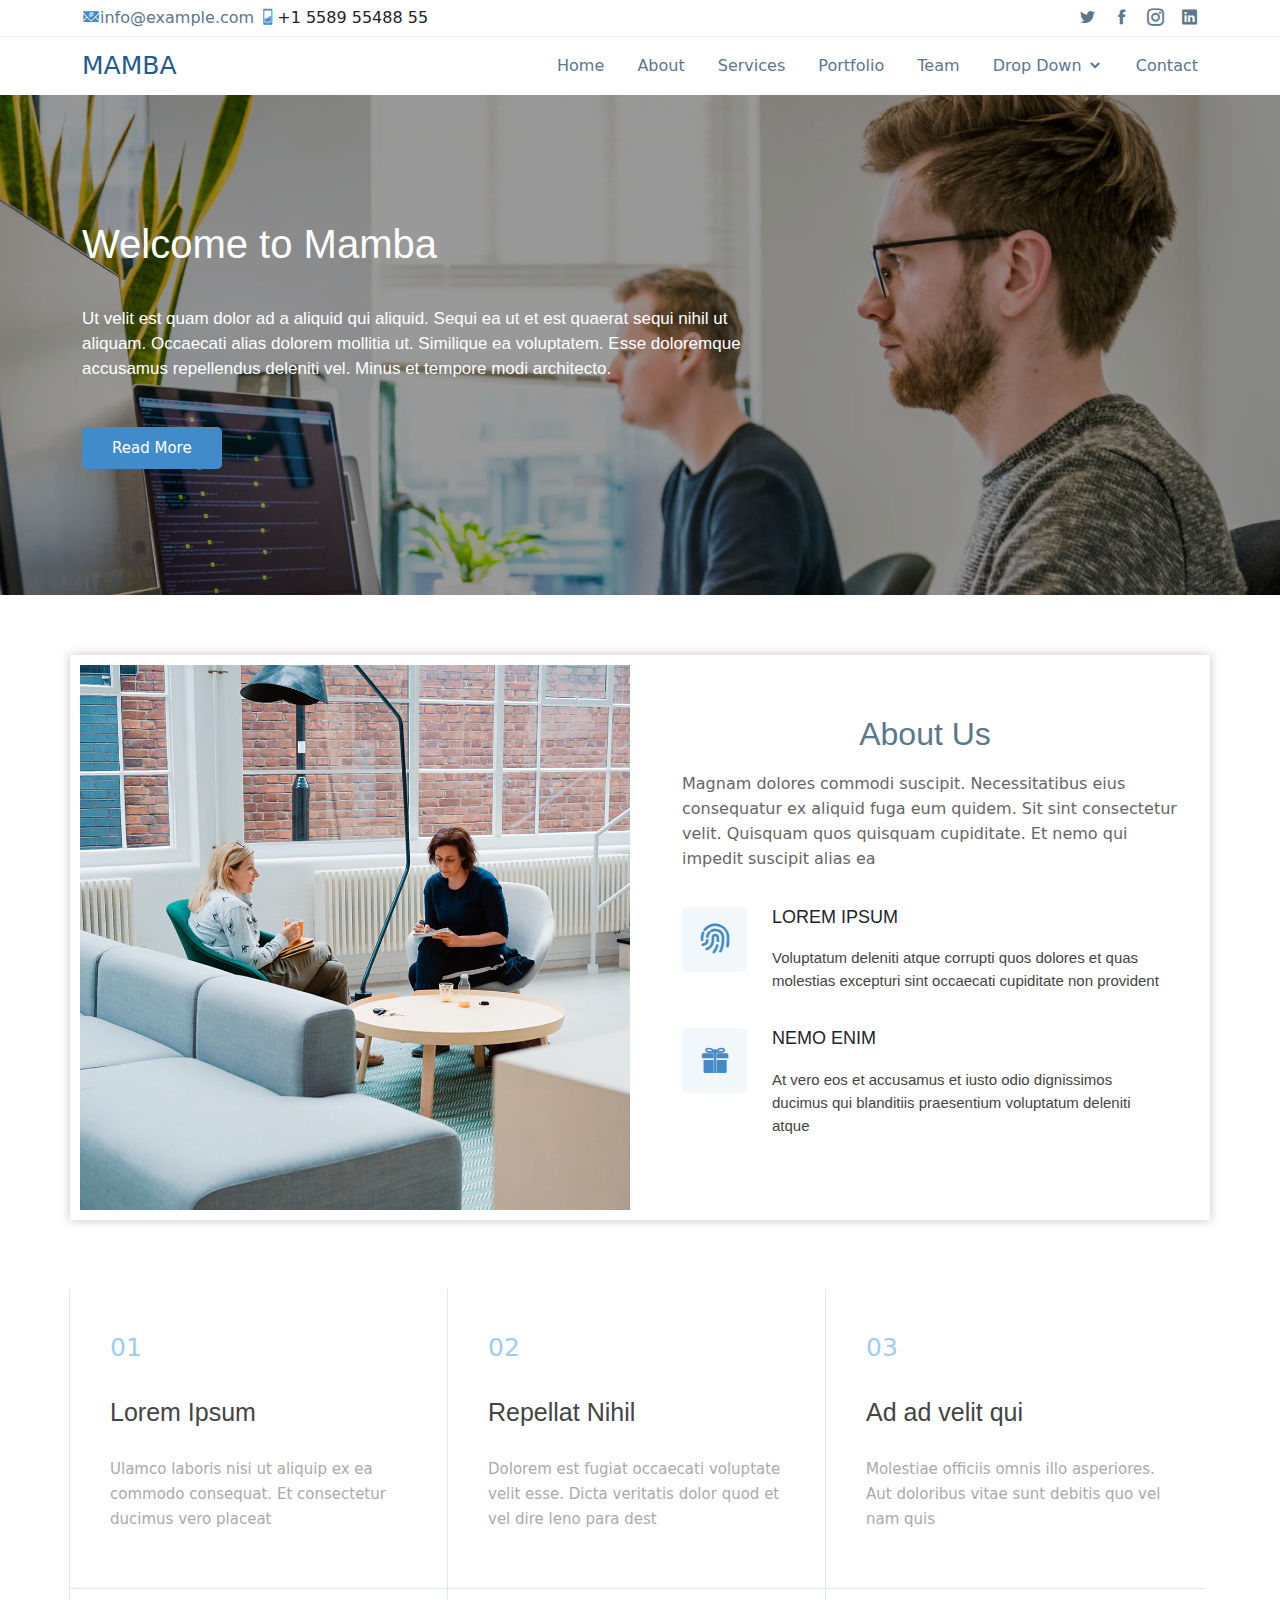
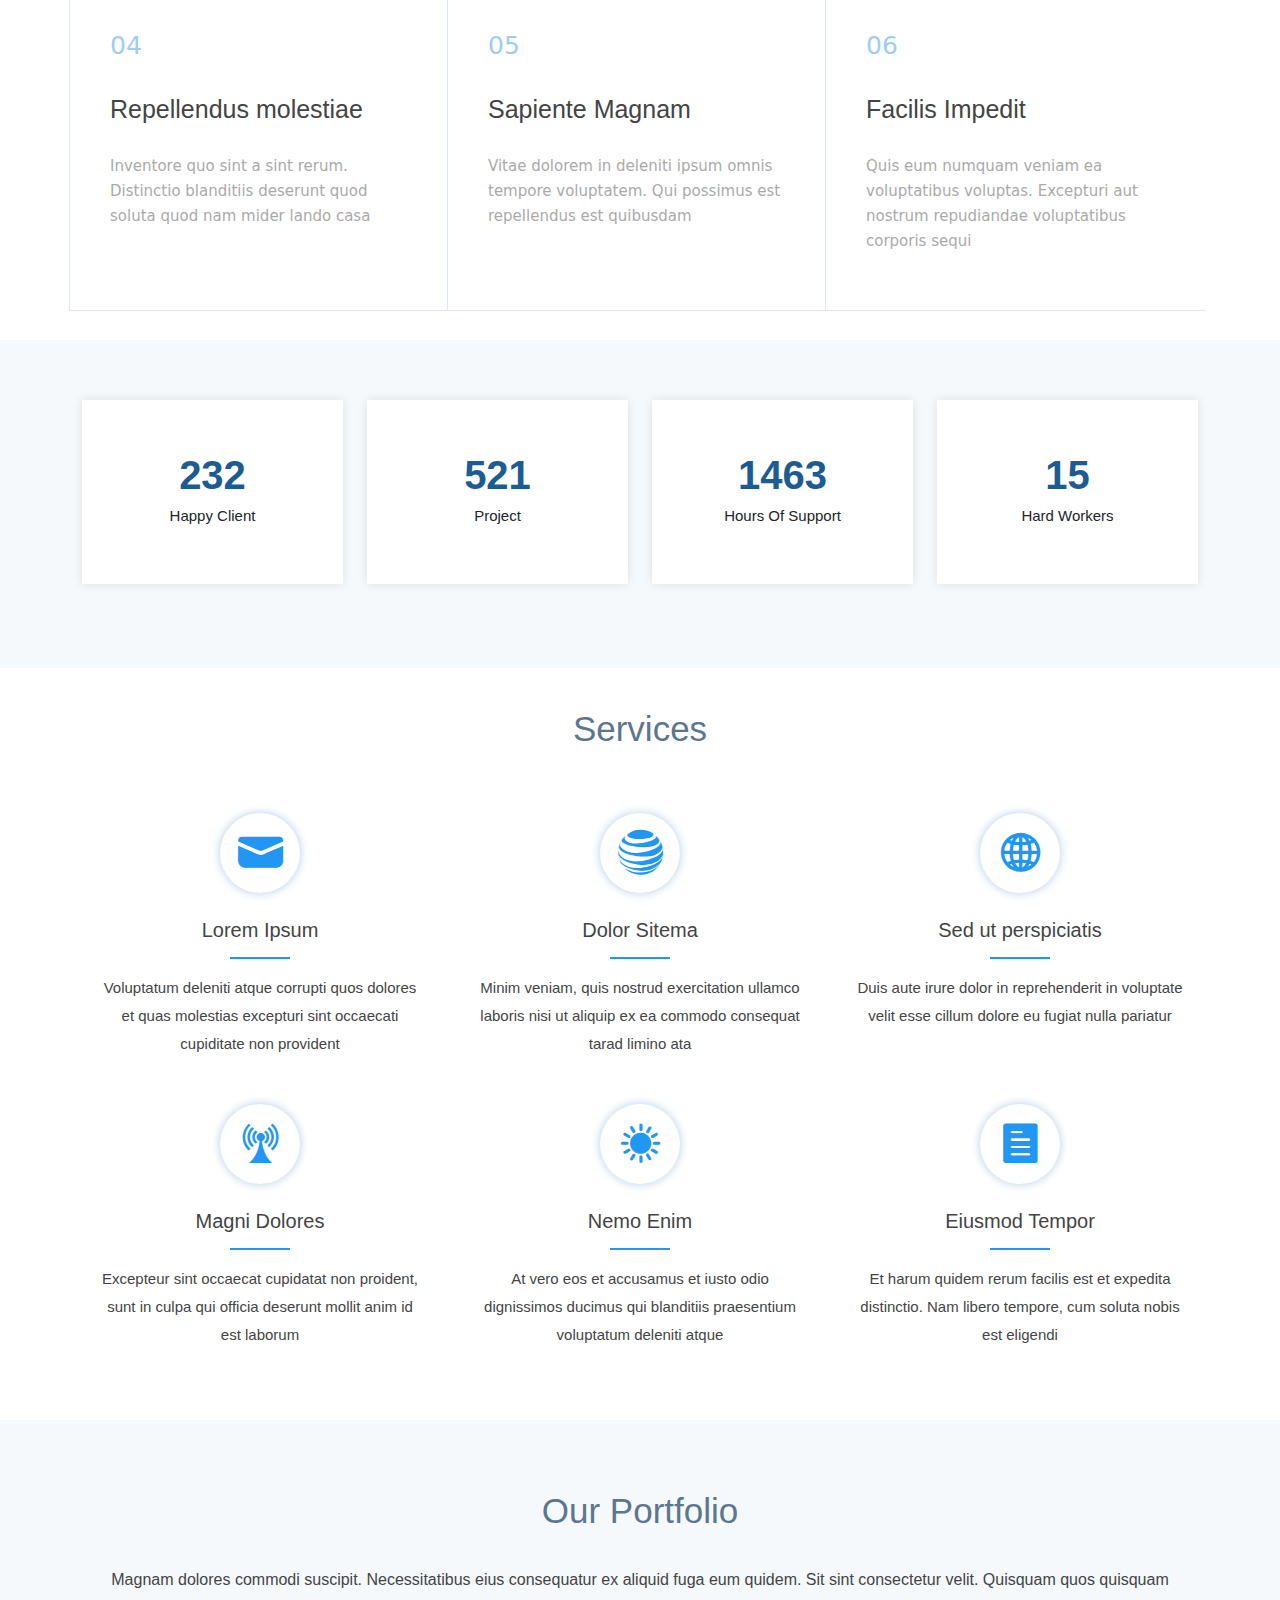
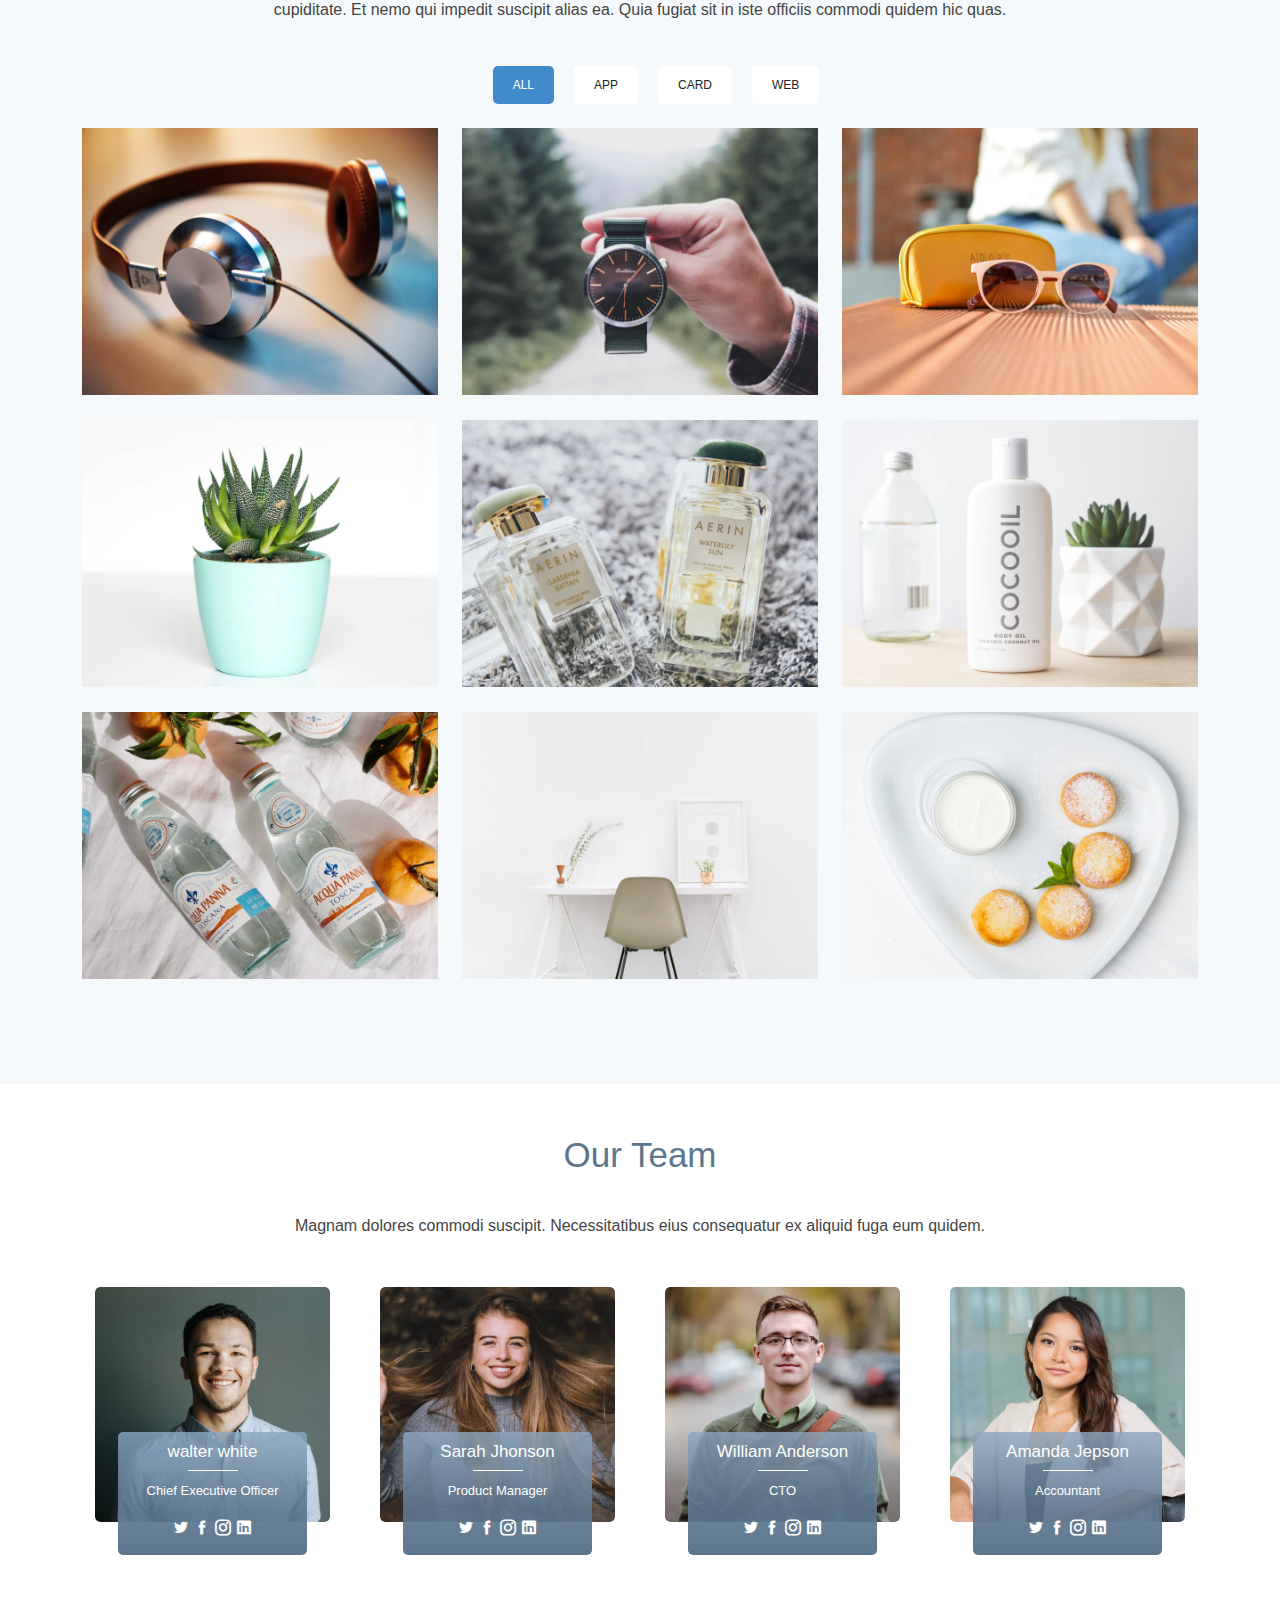
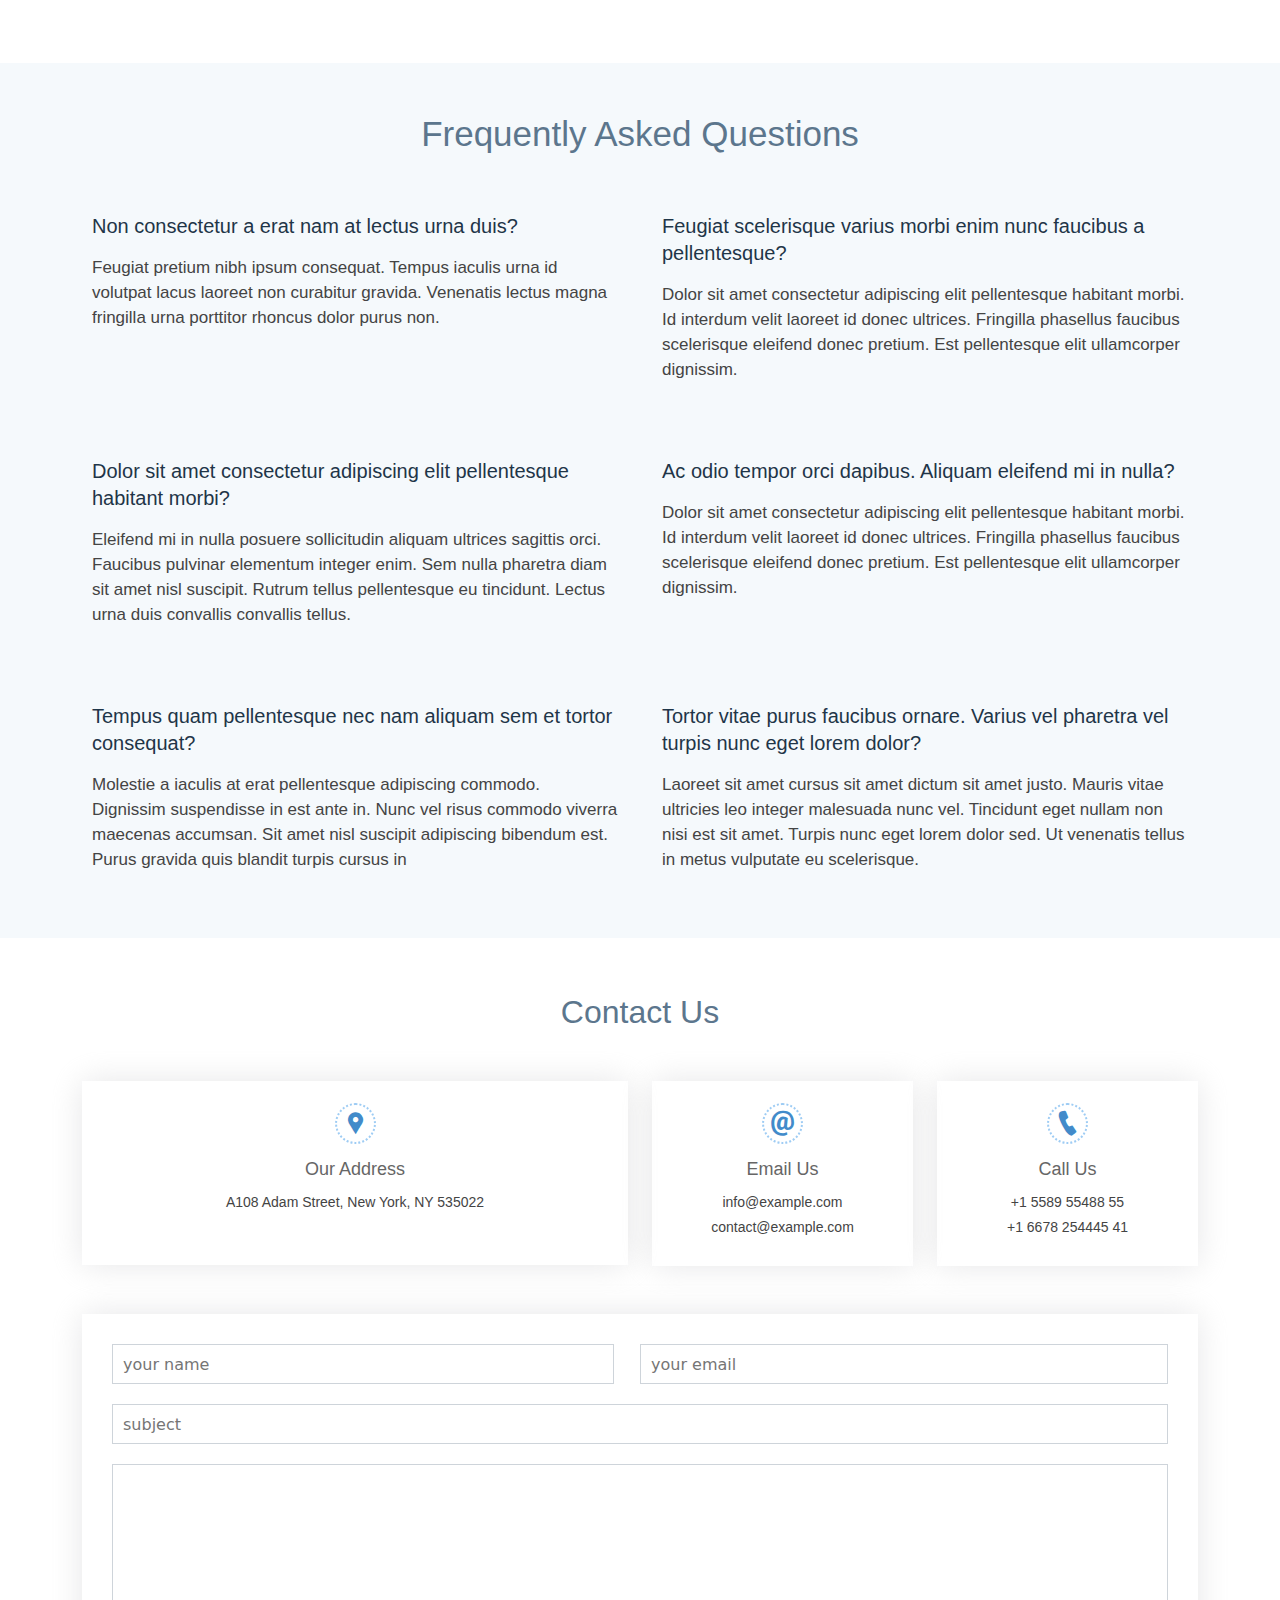
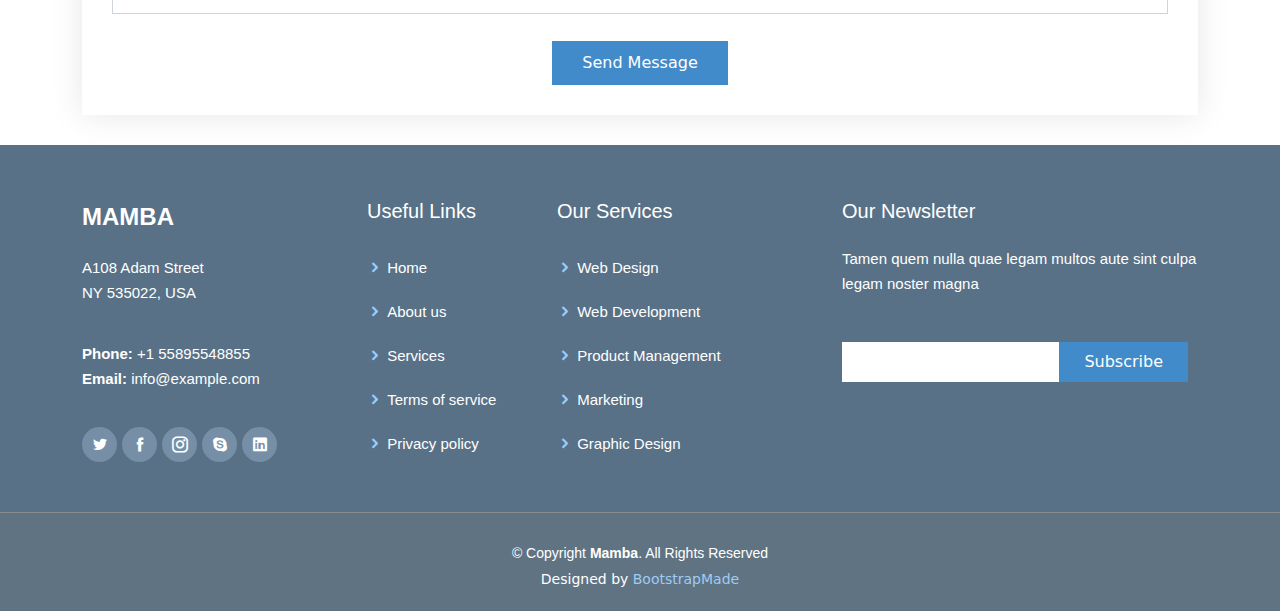
==== commit f65bbbf9: "mamba responsive page" ====
--- a/docs/index.html
+++ b/docs/index.html
@@ -30,77 +30,61 @@
     </div>
 </div>
 </section>
-<!-- <section class="manu-bar">
-    <div class="container">
-    <div class="flex-quick-access">
-            <h2>MAMBA</h2>
-            <div class="quick-access-manu">
-                <ul class="manu-nav">
-                    <li><a href="#">Home</a></li>
-                    <li><a href="#">About</a></li>
-                    <li><a href="#">Services</a></li>
-                    <li><a href="#">Portfolio</a></li>
-                    <li><a href="#">Team</a></li>
-                    <li class="dropdown"><a href="#"><span>Drop Down</span><i class="icofont-simple-down"></i></a>
-                        <ul class="drop-nav">
-                            <li><a href="#">Drop Down</a></li>
-                            <li><a href="#">Drop Down</a></li>
-                            <li><a href="#">Drop Down</a></li>
-                            <li><a href="#">Drop Down</a></li>
-                            <li><a href="#">Drop Down</a></li>
+
+    <div class="navbar-sec">
+        <div class="container">
+            <div class="manubar">
+                <div class="logo">
+                    <a href="">MAMBA</a>
+                </div>
+                <div class="tgl">
+                    <button id="tglbtn"><i class="icofont-listine-dots"></i></button>
+                </div>
+
+                <div class="manu-list">
+                    <ul>
+                        <li><a href="" class="active">Home</a></li>
+                        <li><a href="">About</a></li>
+                        <li><a href="">Services</a></li>
+                        <li><a href="">Portfolio</a></li>
+                        <li><a href="">Team</a></li>
+                        <li class="dropdown-a"><a href="">Drop Down <i class="icofont-simple-down"></i></a>
+                            <ul class="downlist">
+                                <li><a href="">Drop Down 1</a></li>
+                                <li><a href="">Deep Drop Down 2</a></li>
+                                <li><a href="">Drop Down 3</a></li>
+                                <li><a href="">Drop Down 4</a></li>
+                                <li><a href="">Drop Down 5</a></li>
+                            </ul>
+                        </li>
+                        <li><a href="">Contact</a></li>
+                    </ul>
+                </div>
+                
+            </div>
+            <div class="manu-phone">
+                <ul>
+                    <li><a href="">Home</a></li>
+                    <li><a href="">About</a></li>
+                    <li><a href="">Services</a></li>
+                    <li><a href="">Portfolio</a></li>
+                    <li><a href="">Team</a></li>
+                    <li class="dropdown-a"><a href="">Drop Down <i class="icofont-simple-down"></i></a>
+                        <ul class="downlist">
+                            <li><a href="">Drop Down 1</a></li>
+                            <li><a href="">Deep Drop Down 2</a></li>
+                            <li><a href="">Drop Down 3</a></li>
+                            <li><a href="">Drop Down 4</a></li>
+                            <li><a href="">Drop Down 5</a></li>
                         </ul>
                     </li>
-                    <li><a href="#">Contact</a></li>
+                    <li><a href="">Contact</a></li>
                 </ul>
             </div>
+        </div>
     </div>
-    </div>
-    </section> -->
-
-    <div class="quick-access">
-        <div class="container">
-            <nav class="navbar navbar-expand-lg navbar-light bg-white p-0">
-            <div class="container-fluid logo pt-2 pb-2">
-              <a class="navbar-brand active " href="#">MAMBA</a>
-              <button class="navbar-toggler p-0" type="button" data-bs-toggle="collapse" data-bs-target="#navbarSupportedContent" aria-controls="navbarSupportedContent" aria-expanded="false" aria-label="Toggle navigation">
-                <span class="navbar-toggler-icon"></span>
-              </button>
-              <div class="collapse navbar-collapse manu-list" id="navbarSupportedContent">
-                <ul class="navbar-nav me-auto mb-2 mb-lg-0">
-                  <li class="nav-item">
-                    <a class="nav-link first" href="#">Home</a>
-                  </li>
-                  <li class="nav-item">
-                    <a class="nav-link" href="#">About</a>
-                  </li>
-                  <li class="nav-item">
-                    <a class="nav-link" href="#">Services</a>
-                  </li>
-                  <li class="nav-item">
-                    <a class="nav-link" href="#">Portfolio</a>
-                  </li>
-                  <li class="nav-item">
-                    <a class="nav-link" href="#">team</a>
-                  </li>
-                  <li class="nav-item dropdown drpdown"><a class="nav-link dropdown-toggle" href="#">Dropdown</a>
-                    <ul class="droplink">
-                      <li><a href="#">Dropdown 1</a></li>
-                      <li><a href="#">Deep Dropdown</a></li>
-                      <li><a href="#">Dropdown 2</a></li>
-                      <li><a href="#">Dropdown 3</a></li>
-                      <li><a href="#">Dropdown 4</a></li>
-                    </ul>
-                  </li>
-                  <li class="nav-item">
-                    <a class="nav-link" href="#">Contact</a>
-                  </li>
-                </ul>
-              </div>
-            </div>
-          </nav>
-        </div>
-    </div>
-
+    
+<script src="js/main.js"></script>
 
     <!--quick-acess ends-->
     <!--banner starts-->
--- a/docs/css/main.css
+++ b/docs/css/main.css
@@ -21,7 +21,6 @@
     text-decoration: none;
     padding: 6px 0;
     color: #5c768d;
-    margin-right: 10px;
 }
 .mail-phone i{
     color: #428bca;
@@ -39,97 +38,165 @@
 
 /* -------nav sec------------ */
 
-/* .flex-quick-access h2{
+.navbar-sec{
+    padding: 10px 0;
+}
+#tglbtn{
+    padding: 0 10px;
+    background: transparent;
+    border: none;
+    font-size: 20px;
+}
+ ul li a:hover{
+    color: #428bca;
+}
+@media (min-width: 921px){
+    .logo a{
+        text-decoration: none;
+        font-size: 25px;
+        font-weight: lighter;
+        color: #1c5c93;
+    }
+    .logo{
+        display: flex;
+        align-items: center;
+    }
+    .manubar{
+        display: flex;
+        justify-content: space-between;
+        align-items: center;
+    }
+    .tgl{
+        display: none;
+    }
+    .manu-list{
+        display: block;
+    }
+    .manu-list a{
+        text-decoration: none;
+        color: #5c768d;
+        transition: all 0.5s ease;
+    }
+    .manu-list ul{
+        padding: 0;
+        margin-bottom: 0;
+    }
+    .manu-list >ul >li{
+        list-style: none;
+        display: inline-block;
+        padding-left: 28px;
+    }
+    .manu-phone{
+        display: none!important;
+    }
+    .dropdown-a{
+        position: relative;
+    }
+    .downlist{
+        content: "";
+        position: absolute;
+        width: 200px;
+        top: 25px;
+        left: 14px;
+        background: #fff;
+        z-index: 11;
+        box-shadow: 0px 0px 30px rgb(127 137 161 / 25%);
+        border-radius: 5px;
+        opacity: 0;
+        visibility: hidden;
+    }
+    .downlist li{
+        display: block;
+        padding: 10px 20px;
+    }
+    .dropdown-a:hover .downlist{
+        opacity: 1;
+        visibility: visible;
+    }
+}
+@media (max-width: 920px){
+
+    .logo a{
+        text-decoration: none;
+        font-size: 25px;
+        font-weight: lighter;
+        color: #1c5c93;
+    }
+.manubar{
+    display: flex;
+    justify-content: space-between;
+    align-items: center;
+}
+.manu-list{
+    display: none;
+}
+.manu-phone{ 
+    display: none;
+    background-color: #fff;
+}
+.manu-phone a{
     text-decoration: none;
-    font-size: 22px;
-    padding-top: 10px;
-    color: #444;
-    font-family: "Open Sans", sans-serif;
-}
-.quick-access-manu > .manu-nav > li{
-    display: inline;
-
-}
-.quick-access-manu .manu-nav a{
-    display: inline-block;
-    text-decoration: none;
-    text-align: center;
-   padding: 15px 0 15px 30px;
-    font-size: 18px;
-    color: #444;
-}
-.dropdown{
+    color: #5c768d;
+    transition: all 0.5s ease;
+}
+.manu-phone ul{
+    padding: 0;
+    width: 100%;
+    margin: 0 auto;
+    text-align: center;
+}
+.manu-phone ul li{
+    list-style: none;
+    display: block;
+    padding: 10px 0;
+}
+
+.logo{
+    display: flex;
+    align-items: center;
+}
+.tgl{
+    display: block;
+}
+.dropdown-a{
     position: relative;
 }
-.dropdown .drop-nav{
+.downlist{
+    /* position: static; */
+    width: 100%;
+    top: 30px;
+    left: 14px;
+    background: #fff;
+    z-index: 11;
+    box-shadow: 0px 0px 30px rgb(127 137 161 / 25%);
+    border-radius: 5px;
+    opacity: 0;
+    display: none;
+}
+.downlist li{
     display: block;
-    position: absolute;
-    left: 0;
-    top: 100%;
-    opacity: 0;
-}
-.dropdown > ul >li{
+    padding: 10px 20px;
+}
+.dropdown-a:hover .downlist{
+    opacity: 1;
     display: block;
-}  */
-
-.quick-access{
-	background: #ffffff;
-}
-.logo > a{
-	font-size:25px;
-	font-weight: lighter;
-	color: #605ee2;
-}
-.manu-list > ul > li{
-    padding-left: 20px;
-}
-.str-btn{
-    text-decoration: none;
-    padding: 7px 20px;
-    background: #5fcf80;
-    color: #ffffff;
-    border-radius: 50px;
-}
-.str-btn:hover{
-    color: #ffffff;
-}
-.manu-list ul li{
-    list-style: none;
-}
-.manu-list ul li a:hover{
-	color: #605ee2;
-}
-.manu-list ul li a{
-    text-decoration: none;
-    color: #37423b;
-    font-weight: 600;
-    transition: all 0.5s ease;
-}
-.drpdown{
-    position: relative;
-}
-.drpdown .droplink{
-    position: absolute;
-    top: 35px;
-    left: 0;
-    width: 180px;
-    background-color: #ffffff;
-    opacity: 0;
-    visibility: hidden;
-    box-shadow: 0 0 5px rgba(46, 35, 35, 0.568);
-    border-radius: 5px;
-	z-index: 5;
-}
-.drpdown ul{
-    padding-bottom: 10px;
-}
-.drpdown ul li{
-    padding-top: 10px;
-}
-.drpdown:hover .droplink{
-    opacity: 1;
-    visibility: visible;
-}
+}
+
+
+}
+@keyframes transitionIn{
+    from{
+        opacity: 0;
+        transform: translateY(100px);
+    }
+    to{
+        opacity: 1;
+        transform: translateY(0);
+    }
+}
+
+
+
 
 /* ----------nav sec ends----- */
 .flex-banner{
